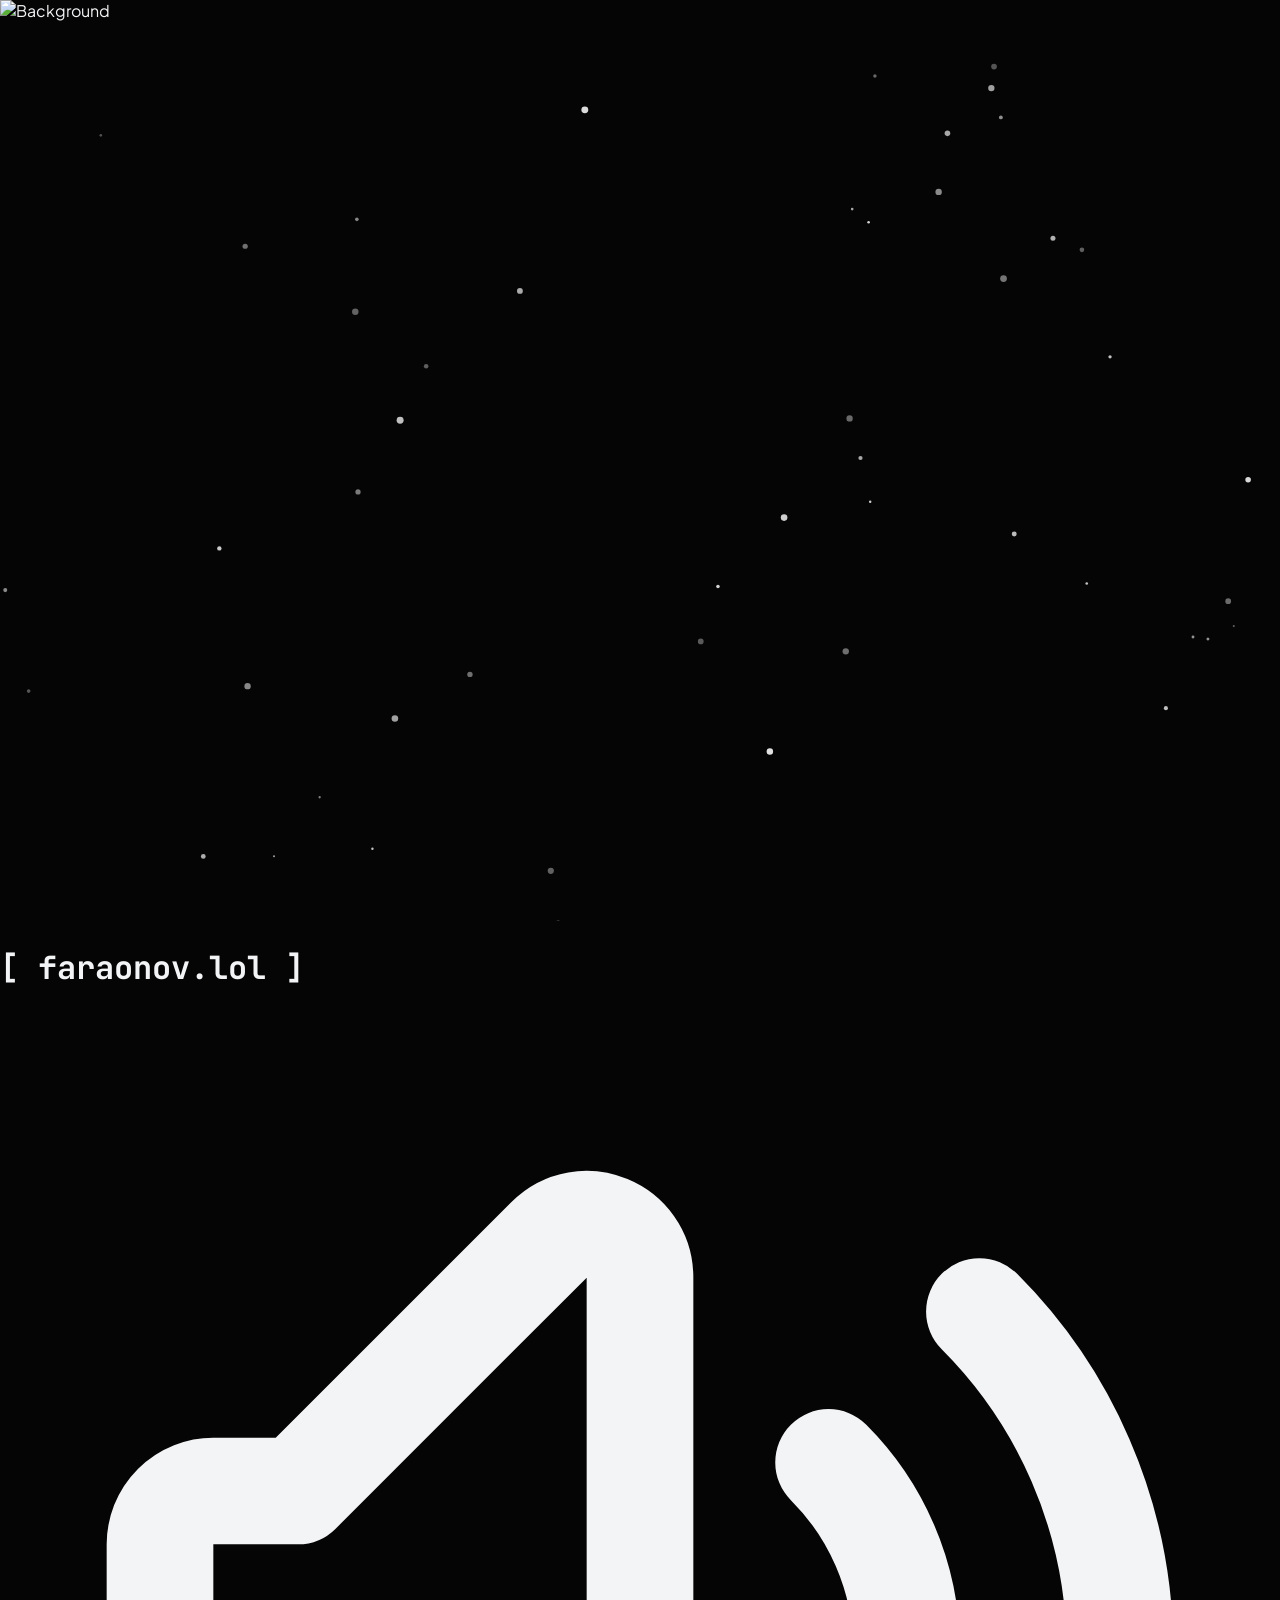
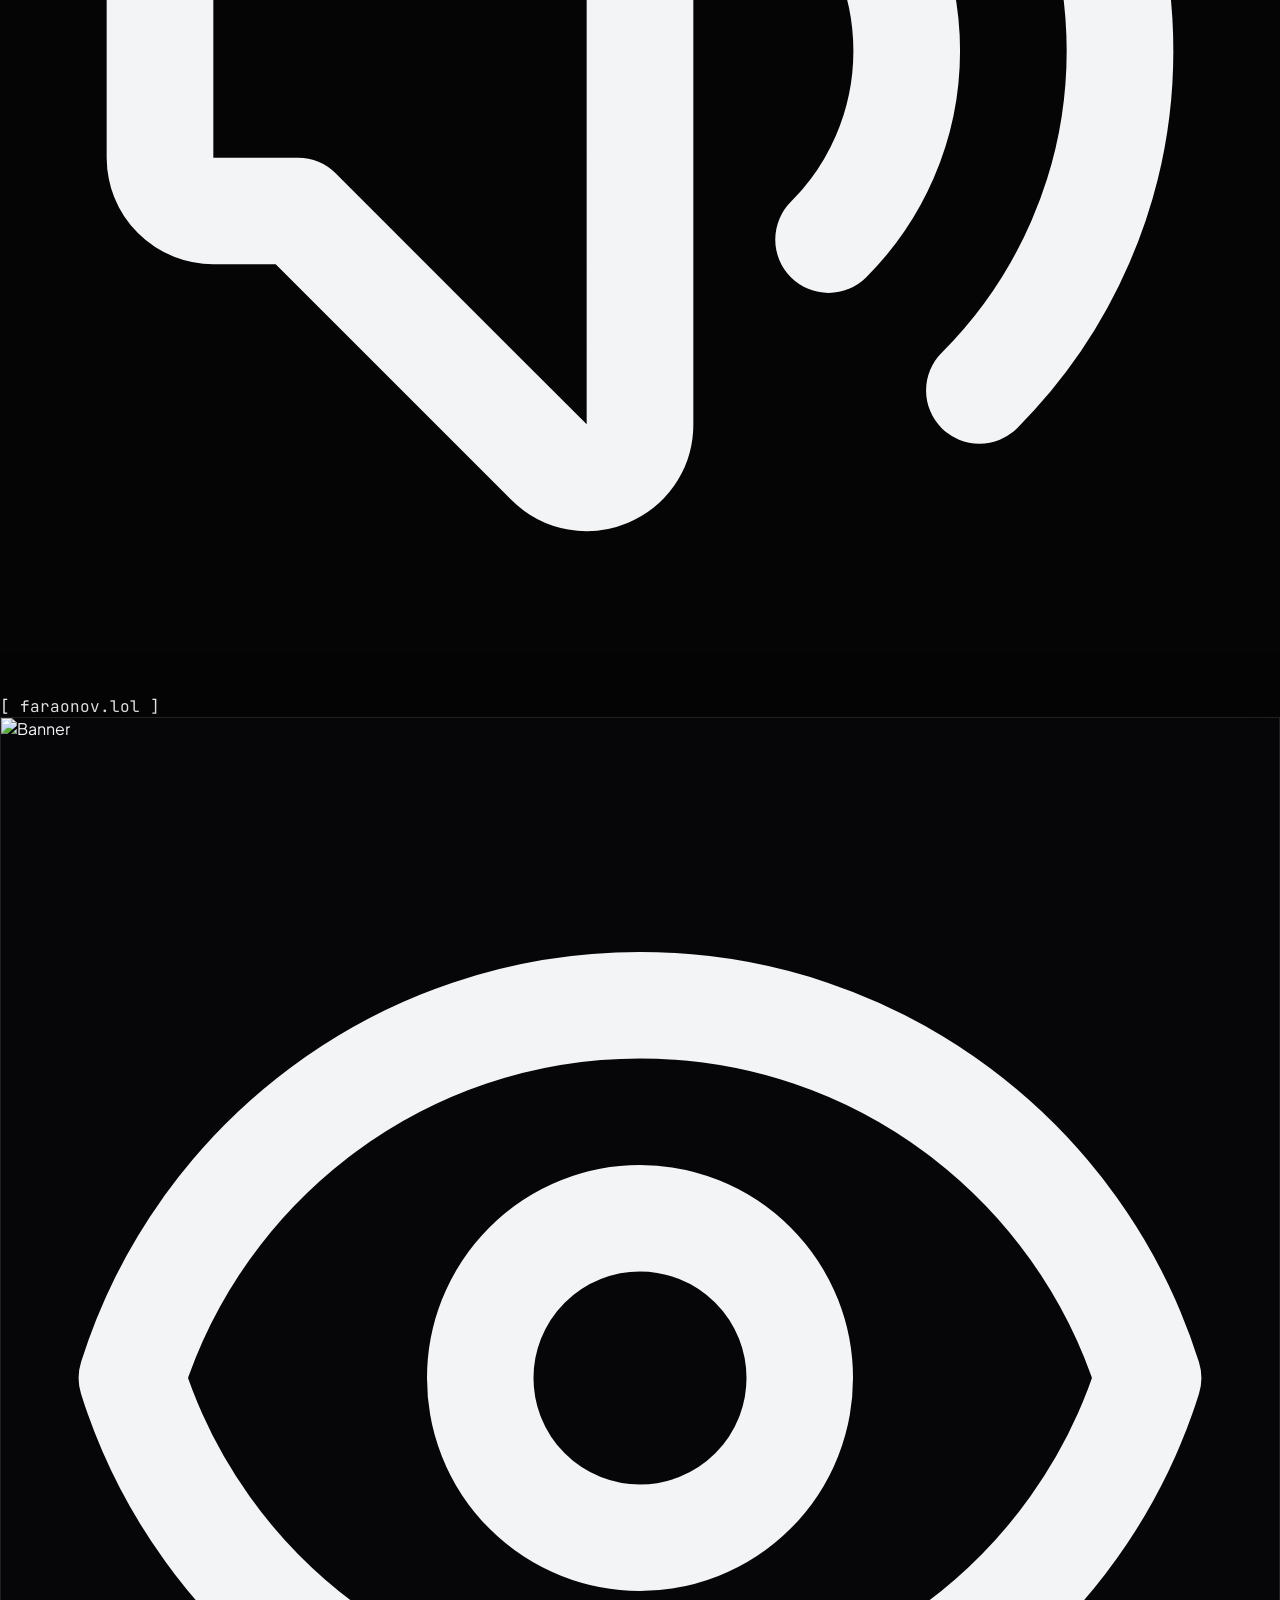
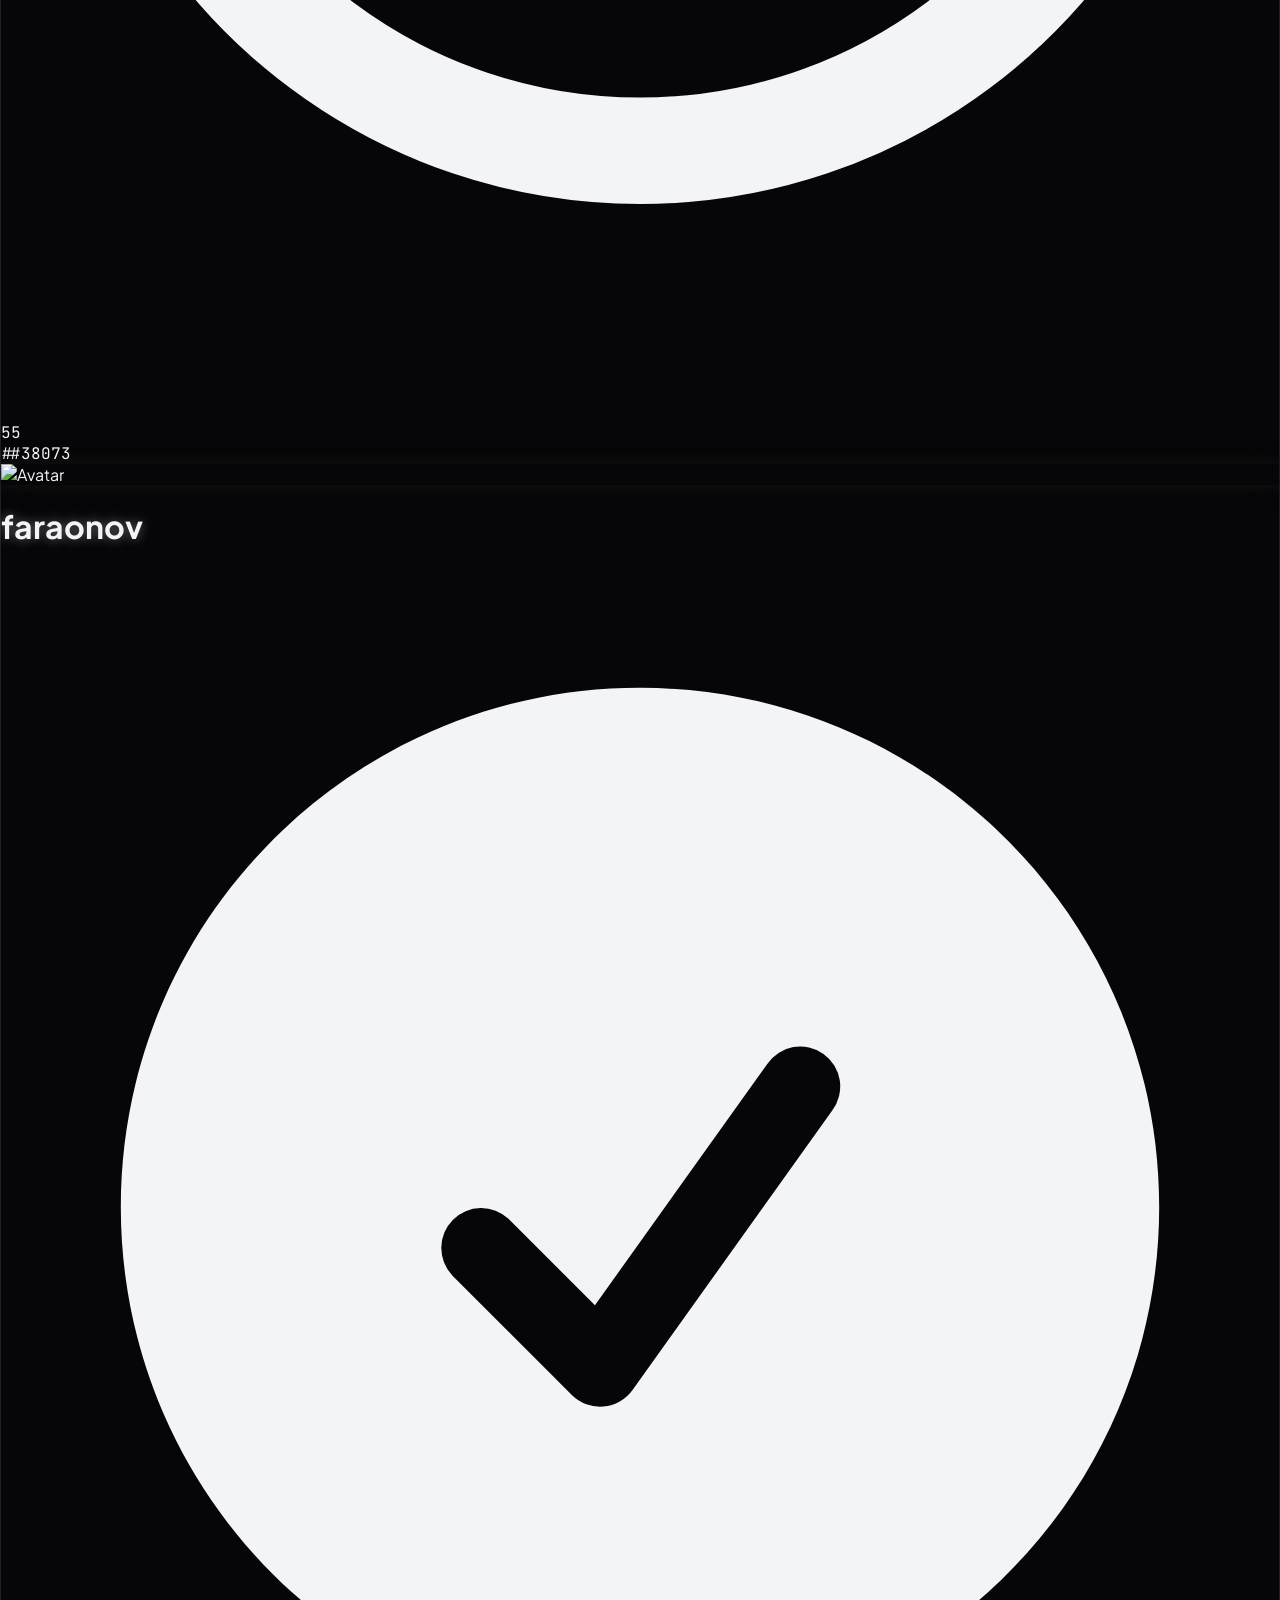
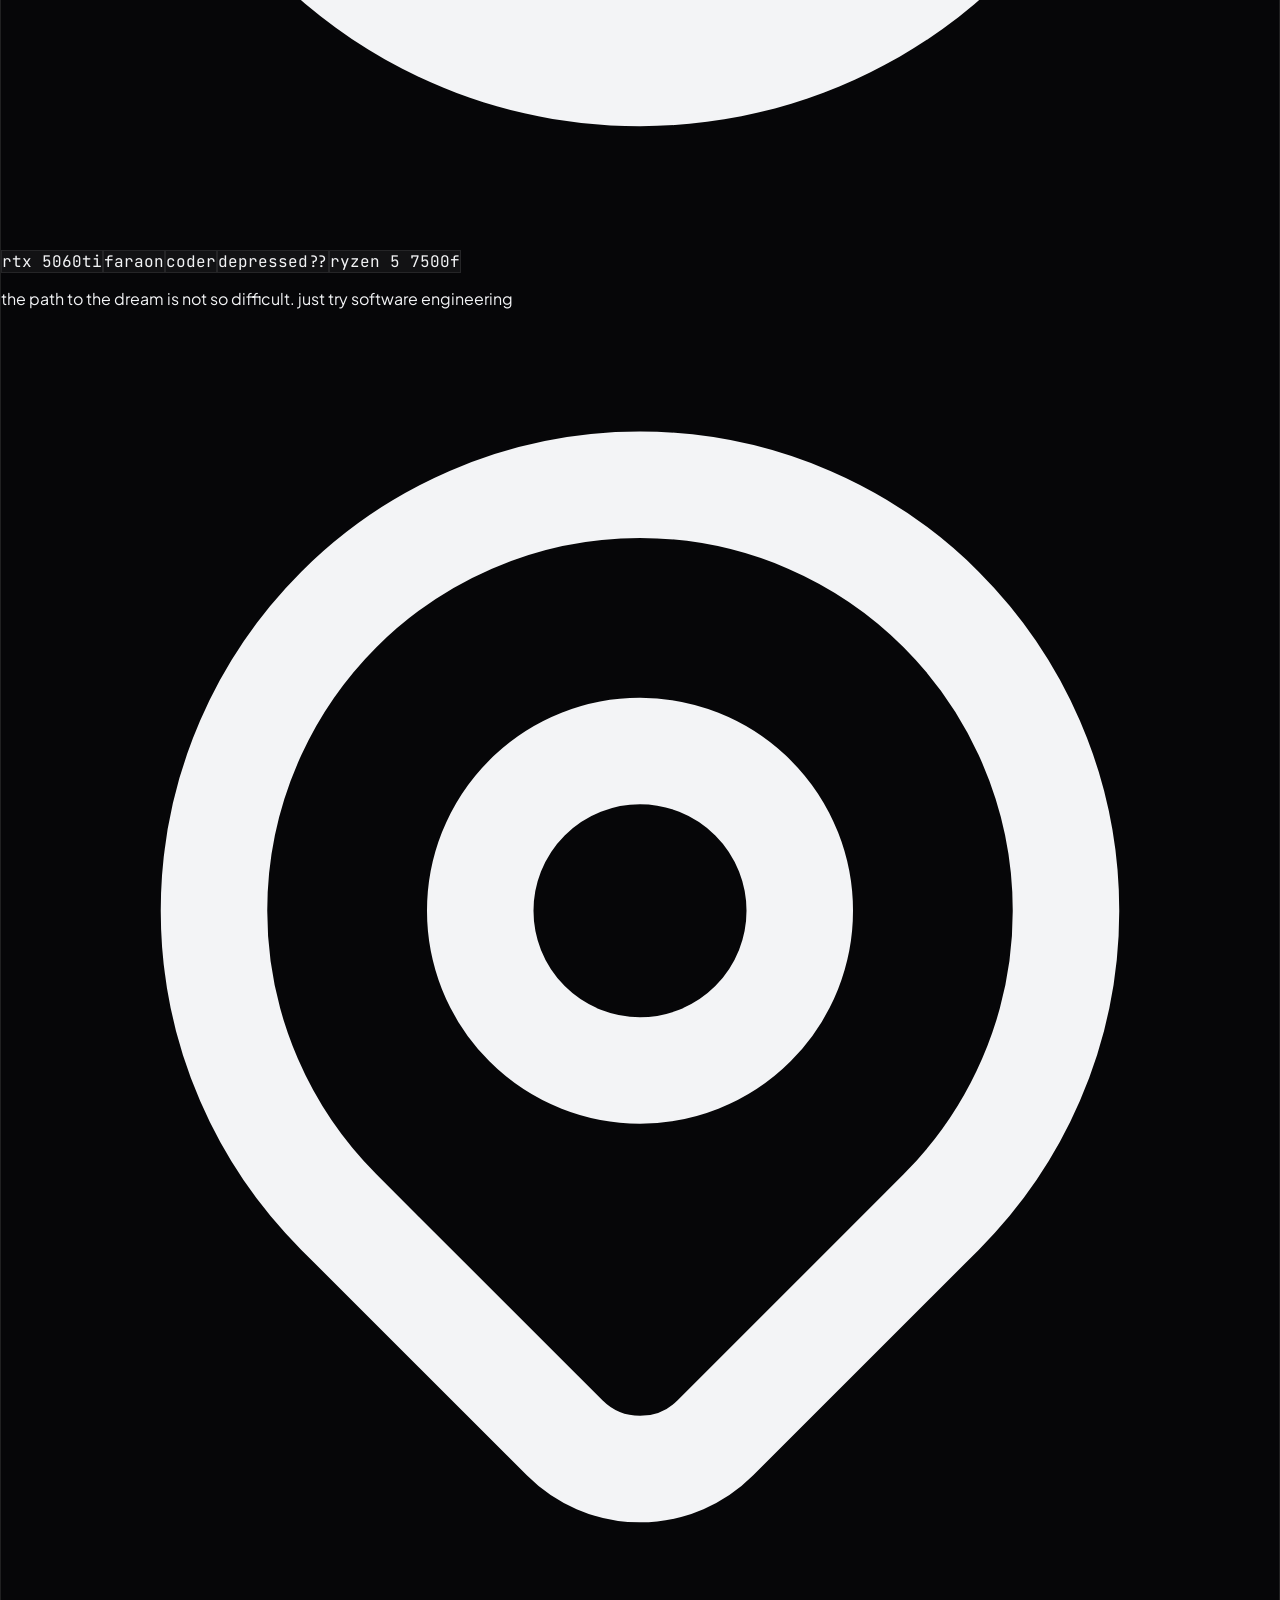
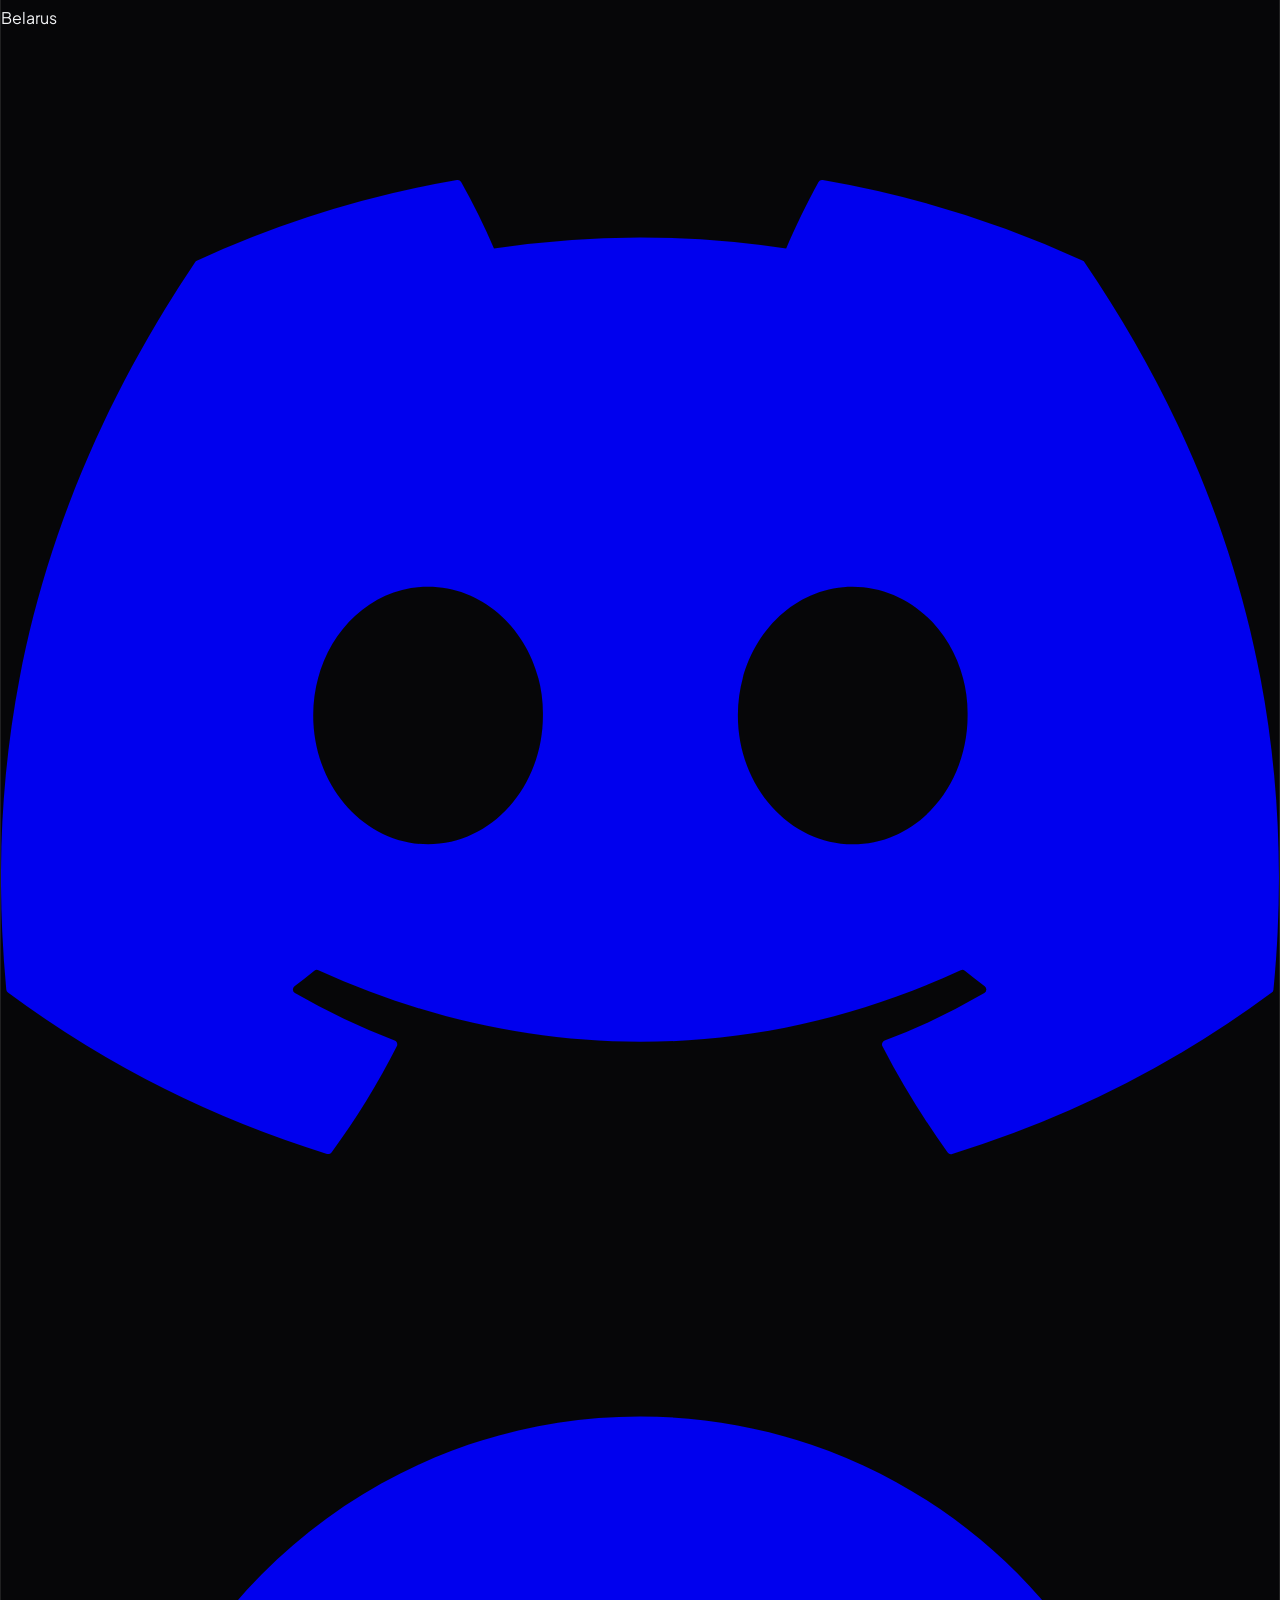
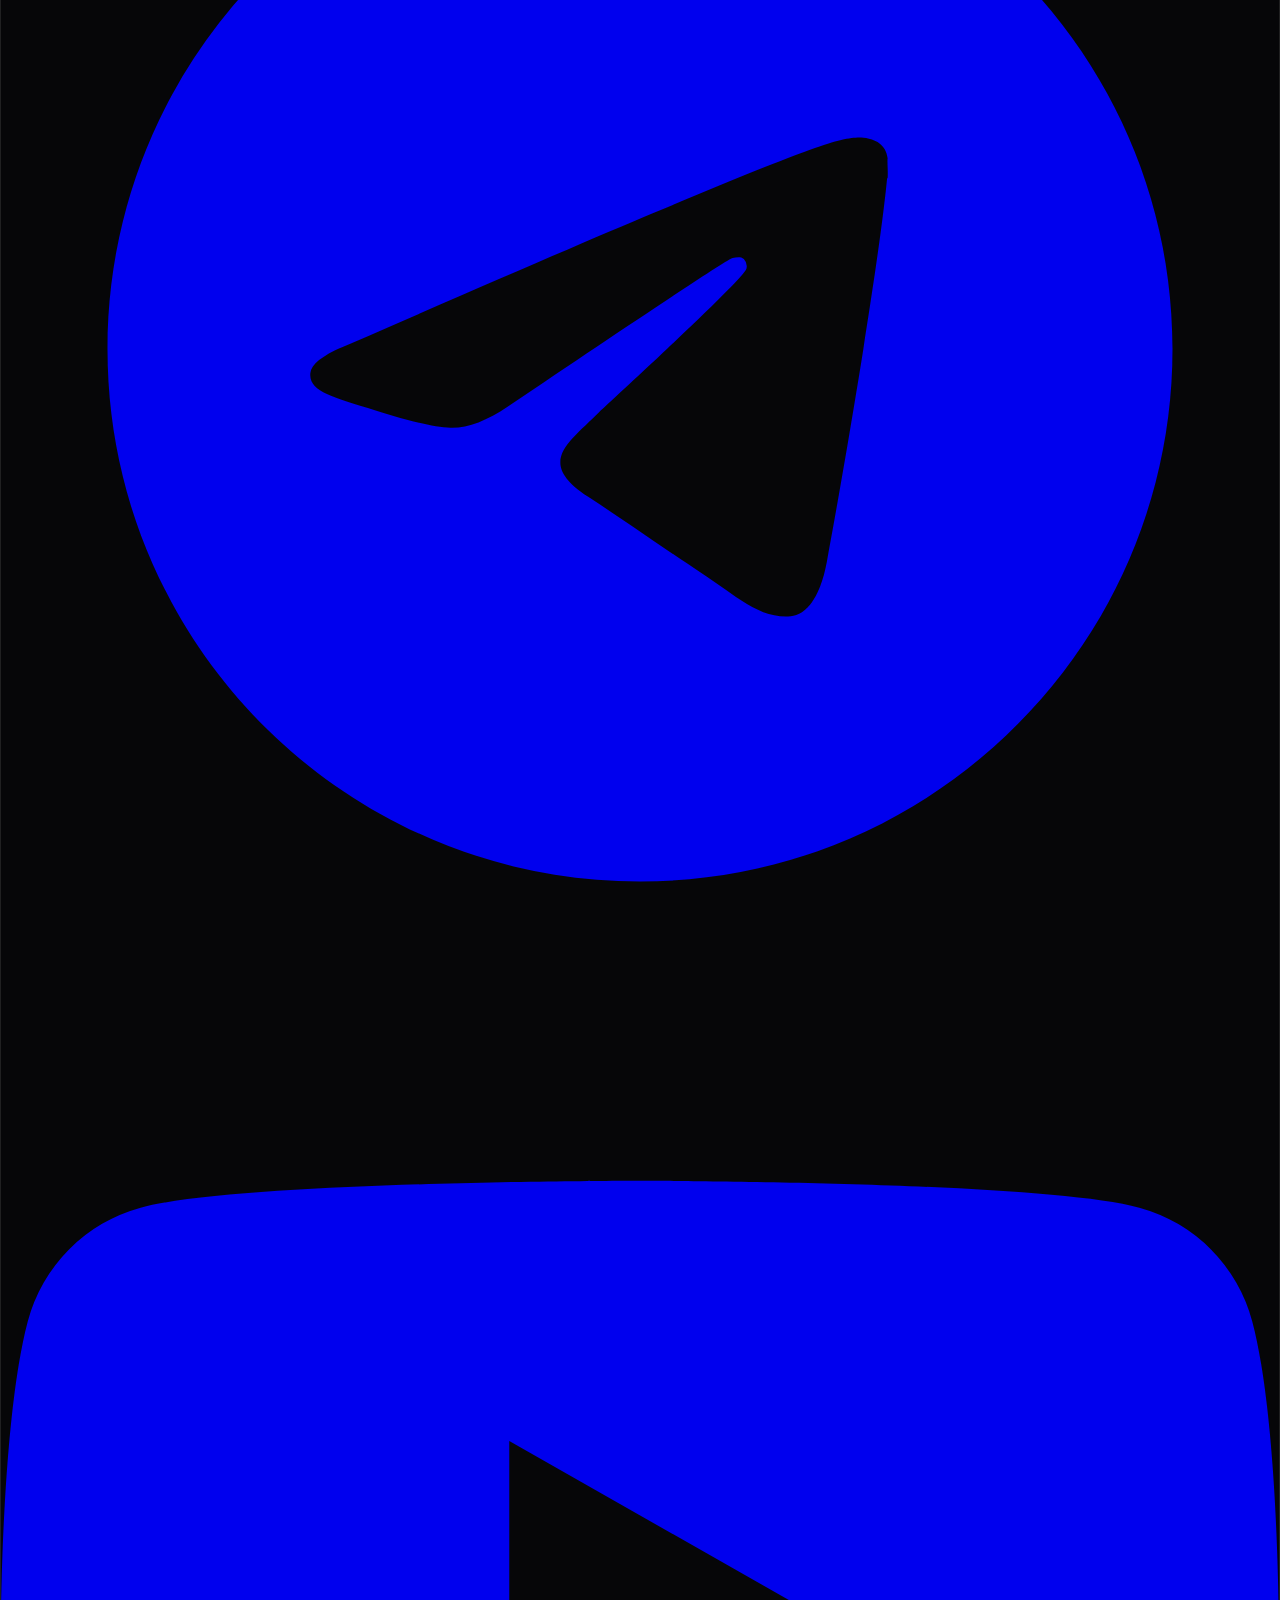
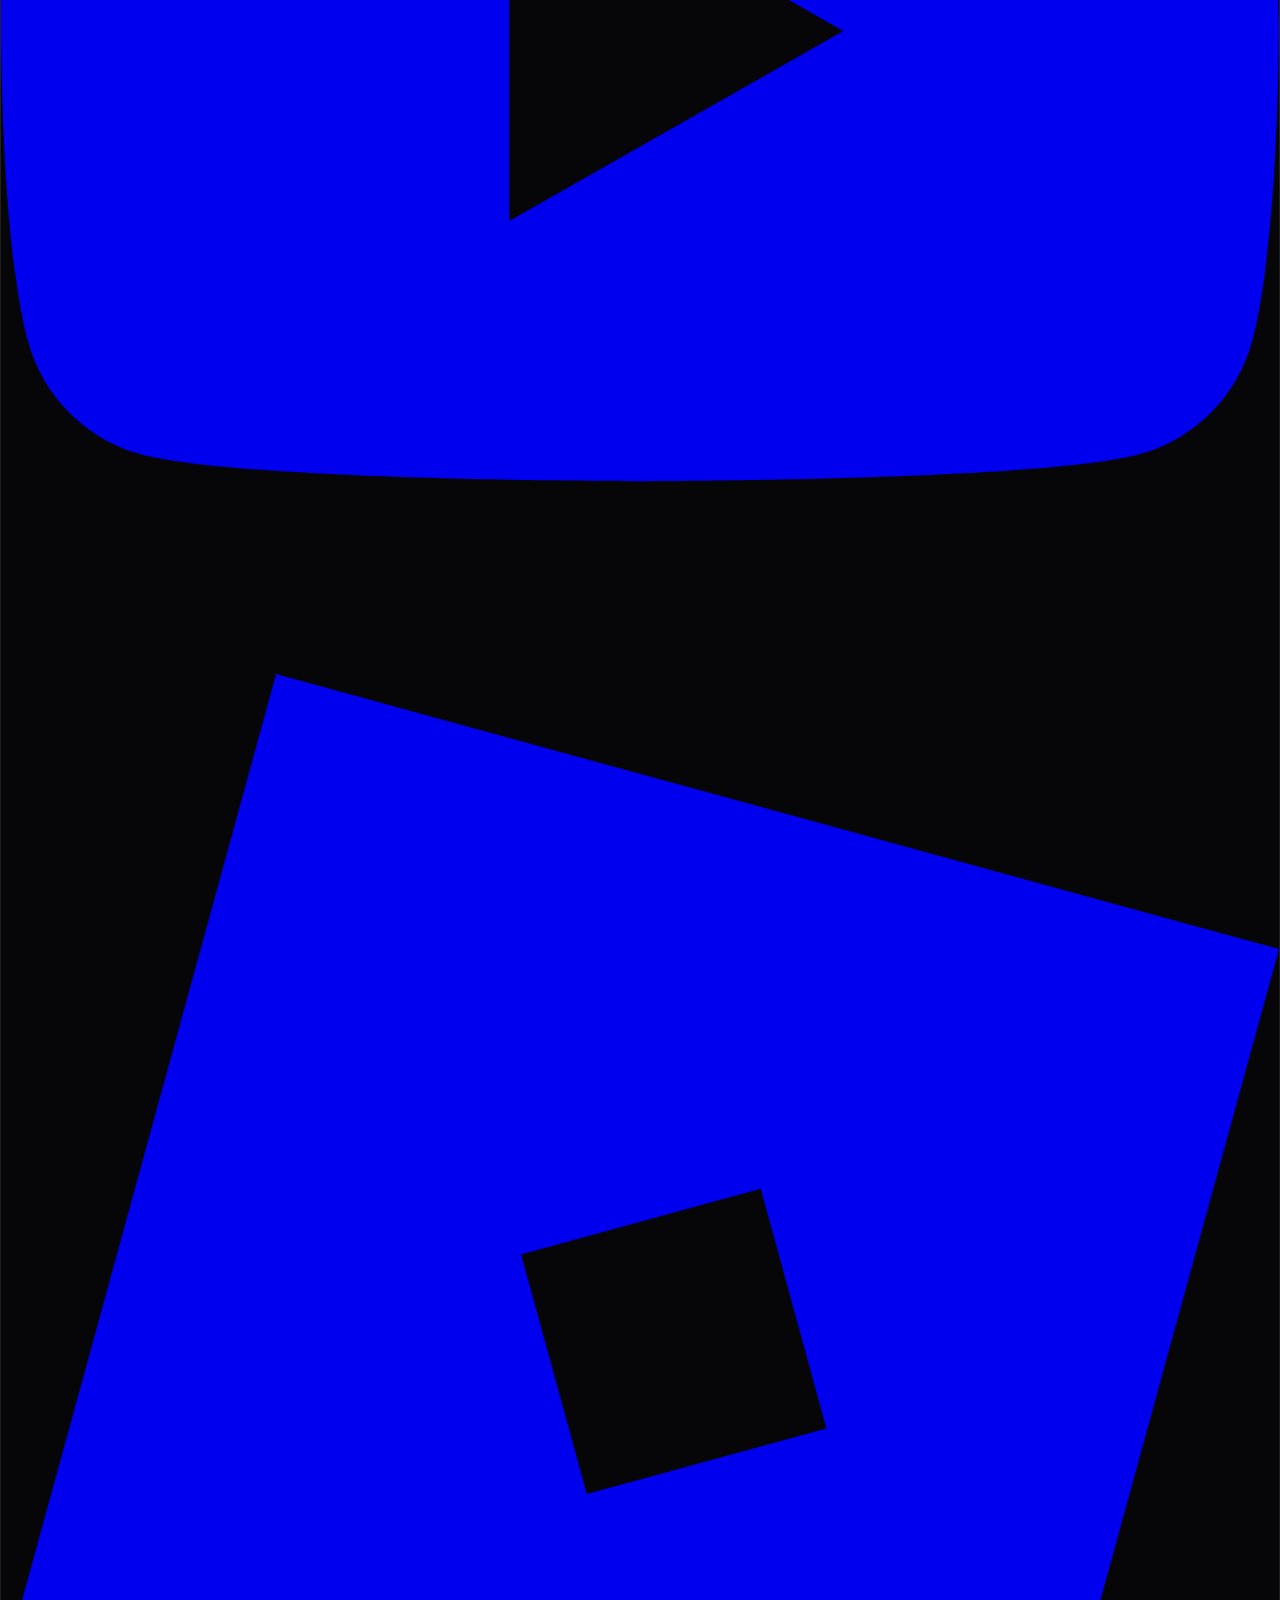
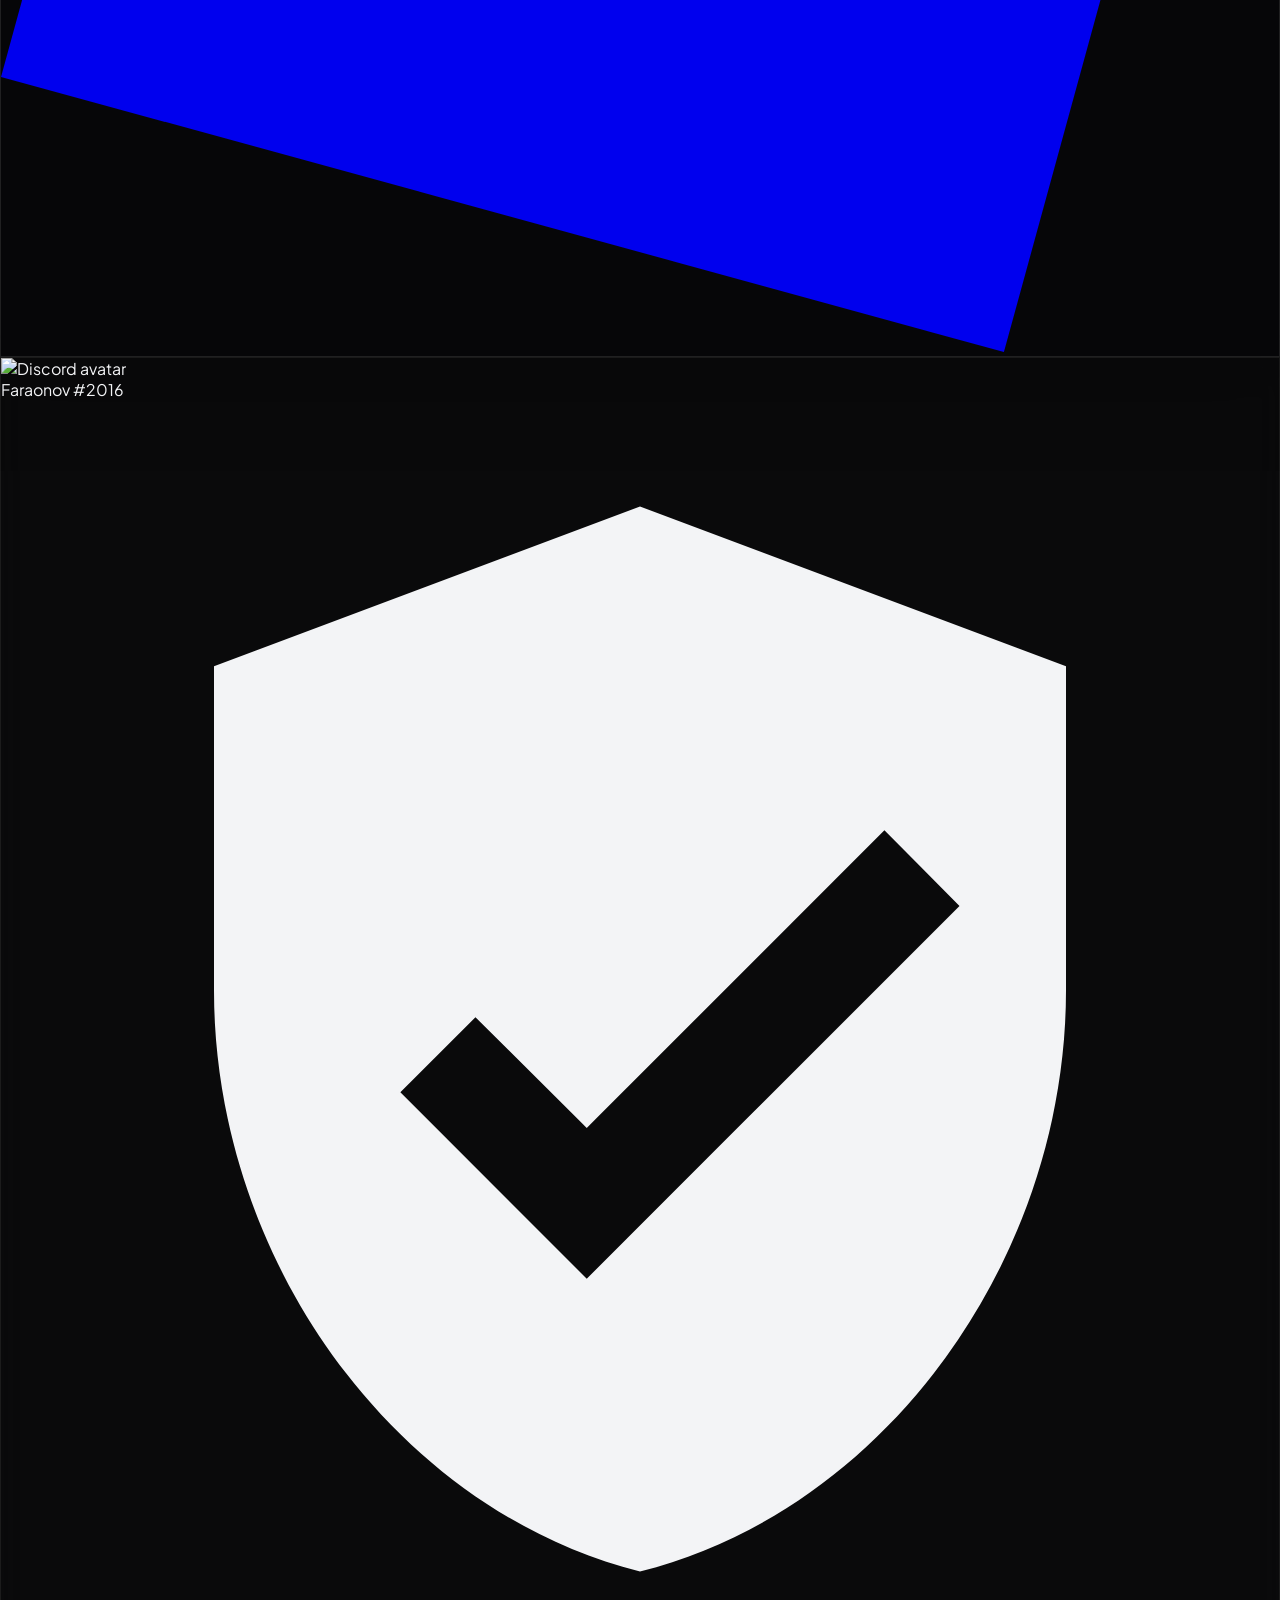
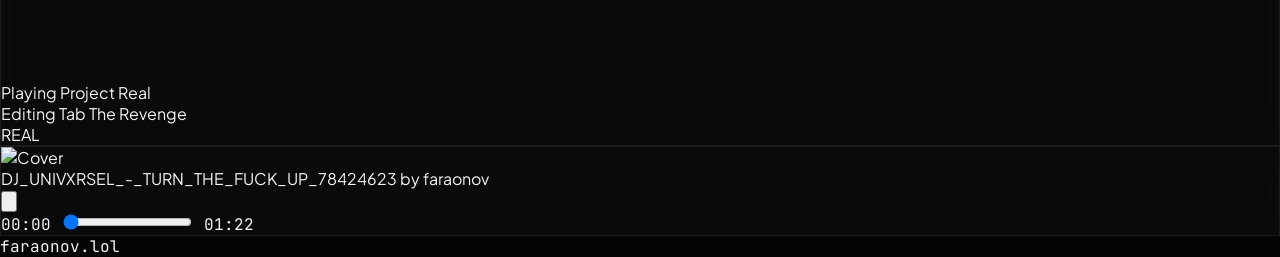
==== index.html @ 2ce66e06 "Add files via upload" ====
<!DOCTYPE html>
<html lang="ru">
<head>
  <meta charset="UTF-8" />
  <meta name="viewport" content="width=device-width, initial-scale=1.0" />
  <title>faraonov • bio</title>
  <meta name="description" content="faraonov bio link profile" />

  <link rel="preconnect" href="https://fonts.googleapis.com">
  <link rel="preconnect" href="https://fonts.gstatic.com" crossorigin>
  <link href="https://fonts.googleapis.com/css2?family=JetBrains+Mono:wght@400;500;700&family=Plus+Jakarta+Sans:wght@300;400;500;600;700;800&display=swap" rel="stylesheet">
  <script src="https://cdn.tailwindcss.com"></script>

  <style>
    body {
      font-family: 'Plus Jakarta Sans', sans-serif;
      background-color: #050505;
      color: #f3f4f6;
      margin: 0;
      overflow-x: hidden;
      user-select: none;
    }
    .font-mono-code { font-family: 'JetBrains Mono', monospace; }
    .glass-card {
      background: rgba(10, 10, 14, 0.45);
      backdrop-filter: blur(24px);
      -webkit-backdrop-filter: blur(24px);
      border: 1px solid rgba(255, 255, 255, 0.1);
      box-shadow: 0 25px 60px rgba(0, 0, 0, 0.7);
    }
    .glass-widget {
      background: rgba(20, 20, 25, 0.35);
      backdrop-filter: blur(16px);
      -webkit-backdrop-filter: blur(16px);
      border: 1px solid rgba(255, 255, 255, 0.07);
    }
    .glass-pill {
      background: rgba(255, 255, 255, 0.05);
      backdrop-filter: blur(8px);
      -webkit-backdrop-filter: blur(8px);
      border: 1px solid rgba(255, 255, 255, 0.08);
    }
    .glass-pill:hover {
      background: rgba(255, 255, 255, 0.12);
      border-color: rgba(255, 255, 255, 0.2);
    }
    .text-glow { text-shadow: 0 0 12px rgba(255, 255, 255, 0.4); }
    .avatar-glow { box-shadow: 0 0 20px rgba(0, 0, 0, 0.8), 0 0 15px rgba(255, 255, 255, 0.12); }
    @keyframes spinSlow {
      from { transform: rotate(0deg); }
      to { transform: rotate(360deg); }
    }
    .animate-spin-slow { animation: spinSlow 12s linear infinite; }
  </style>
</head>
<body class="relative min-h-screen w-full flex flex-col items-center justify-center selection:bg-white/20 selection:text-white">

  <!-- BACKGROUND IMAGE -->
  <div class="fixed inset-0 z-0 pointer-events-none overflow-hidden">
    <img
      id="bg-image"
      src="https://i.pinimg.com/736x/45/ae/8a/45ae8a267dafba13ae64c31ece285861.jpg"
      alt="Background"
      class="w-full h-full object-cover object-center scale-105 filter brightness-[65%] blur-[2px] transition-all duration-700"
    />
    <div class="absolute inset-0 bg-black/35 pointer-events-none"></div>
  </div>

  <!-- SNOW CANVAS -->
  <canvas id="snow-canvas" class="fixed inset-0 pointer-events-none z-10 w-full h-full opacity-90"></canvas>

  <!-- CLICK TO ENTER OVERLAY -->
  <div
    id="click-overlay"
    class="fixed inset-0 z-50 flex flex-col items-center justify-center bg-black/90 backdrop-blur-2xl cursor-pointer select-none transition-opacity duration-700"
    onclick="enterSite()"
  >
    <div class="text-center px-4">
      <h1 class="text-2xl sm:text-3xl font-bold tracking-widest text-white/90 uppercase font-mono-code mb-3 drop-shadow-[0_0_15px_rgba(255,255,255,0.4)]">
        [ faraonov.lol ]
      </h1>
      <div class="flex items-center justify-center gap-2 text-xs sm:text-sm tracking-widest text-zinc-400 uppercase font-mono-code animate-pulse">
        <svg class="w-4 h-4" fill="none" stroke="currentColor" viewBox="0 0 24 24">
          <path stroke-linecap="round" stroke-linejoin="round" stroke-width="2" d="M15.536 8.464a5 5 0 010 7.072m2.828-9.9a9 9 0 010 12.728M5.586 15H4a1 1 0 01-1-1v-4a1 1 0 011-1h1.586l4.707-4.707C10.923 3.663 12 4.109 12 5v14c0 .891-1.077 1.337-1.707.707L5.586 15z" />
        </svg>
        <span>[ faraonov.lol ]</span>
      </div>
    </div>
  </div>

  <!-- MAIN BIO CONTAINER -->
  <div class="relative z-20 w-full max-w-[460px] mx-auto px-3.5 py-6 flex flex-col items-center gap-3.5 my-auto">
    <div class="w-full glass-card rounded-[26px] overflow-hidden">
      <!-- Banner -->
      <div class="relative w-full h-36 sm:h-40 overflow-hidden bg-zinc-900">
        <img
          src="https://i.pinimg.com/736x/75/20/b0/7520b0e0f1cef546c045d1e60a14e06e.jpg"
          alt="Banner"
          class="w-full h-full object-cover object-center brightness-90 transition-transform duration-700 hover:scale-105"
        />
        <div class="absolute top-3 right-3 flex items-center gap-1.5 z-10 font-mono-code text-[11px] text-zinc-300">
          <div class="flex items-center gap-1 px-2.5 py-1 rounded-full bg-black/40 backdrop-blur-md border border-white/10">
            <svg class="w-3 h-3 text-zinc-400" fill="none" stroke="currentColor" viewBox="0 0 24 24">
              <path stroke-linecap="round" stroke-linejoin="round" stroke-width="2" d="M15 12a3 3 0 11-6 0 3 3 0 016 0z" />
              <path stroke-linecap="round" stroke-linejoin="round" stroke-width="2" d="M2.458 12C3.732 7.943 7.523 5 12 5c4.478 0 8.268 2.943 9.542 7-1.274 4.057-5.064 7-9.542 7-4.477 0-8.268-2.943-9.542-7z" />
            </svg>
            <span>55</span>
          </div>
          <div class="px-2.5 py-1 rounded-full bg-black/40 backdrop-blur-md border border-white/10">
            <span>##38073</span>
          </div>
        </div>
        <div class="absolute inset-0 bg-gradient-to-t from-black/85 via-black/30 to-transparent pointer-events-none"></div>
      </div>

      <!-- Profile Body -->
      <div class="relative px-6 pb-6 pt-0 flex flex-col items-center text-center">
        <!-- Avatar -->
        <div class="relative -mt-14 mb-3">
          <div class="w-24 h-24 rounded-full overflow-hidden border-2 border-white/20 avatar-glow bg-zinc-900">
            <img
              src="https://i.pinimg.com/736x/60/ca/9d/60ca9d8644e2906aa37aa8cf4fa44bdb.jpg"
              alt="Avatar"
              class="w-full h-full object-cover"
            />
          </div>
        </div>

        <!-- Username -->
        <div class="flex items-center justify-center gap-1.5 mb-2.5">
          <h1 class="text-xl sm:text-2xl font-bold tracking-tight text-white/95 text-glow">
            faraonov
          </h1>
          <svg class="w-4 h-4 text-zinc-400" viewBox="0 0 24 24" fill="currentColor"><path fill-rule="evenodd" d="M2.25 12c0-5.385 4.365-9.75 9.75-9.75s9.75 4.365 9.75 9.75-4.365 9.75-9.75 9.75S2.25 17.385 2.25 12zm13.36-1.814a.75.75 0 10-1.22-.872l-3.236 4.53L9.53 12.22a.75.75 0 00-1.06 1.06l2.25 2.25a.75.75 0 001.14-.094l3.75-5.25z" clip-rule="evenodd" /></svg>
        </div>

        <!-- Badges Tags -->
        <div class="flex flex-wrap items-center justify-center gap-1.5 max-w-sm mb-4">
          <span class="px-2.5 py-0.5 rounded-full text-[11px] font-mono-code text-zinc-300 glass-pill">rtx 5060ti</span><span class="px-2.5 py-0.5 rounded-full text-[11px] font-mono-code text-zinc-300 glass-pill">faraon</span><span class="px-2.5 py-0.5 rounded-full text-[11px] font-mono-code text-zinc-300 glass-pill">coder</span><span class="px-2.5 py-0.5 rounded-full text-[11px] font-mono-code text-zinc-300 glass-pill">depressed??</span><span class="px-2.5 py-0.5 rounded-full text-[11px] font-mono-code text-zinc-300 glass-pill">ryzen 5 7500f</span>
        </div>

        <!-- Bio Quote -->
        <p class="text-xs sm:text-[13px] text-zinc-300/90 leading-relaxed font-normal max-w-xs mb-3.5 tracking-wide">
          the path to the dream is not so difficult. just try software engineering
        </p>

        <!-- Location -->
        <div class="flex items-center gap-1.5 text-xs text-zinc-400 mb-4 select-none">
          <svg class="w-3.5 h-3.5 text-zinc-400" fill="none" stroke="currentColor" viewBox="0 0 24 24">
            <path stroke-linecap="round" stroke-linejoin="round" stroke-width="2" d="M17.657 16.657L13.414 20.9a1.998 1.998 0 01-2.827 0l-4.244-4.243a8 8 0 1111.314 0z" />
            <path stroke-linecap="round" stroke-linejoin="round" stroke-width="2" d="M15 11a3 3 0 11-6 0 3 3 0 016 0z" />
          </svg>
          <span>Belarus</span>
        </div>

        <!-- Social Icons Row -->
        <div class="flex items-center justify-center gap-2.5 pt-2 border-t border-white/5 w-full flex-wrap">
          
            <a href="https://discord.com/users/1406731212919144469" target="_blank" rel="noopener noreferrer" class="p-2.5 rounded-xl bg-white/5 hover:bg-white/15 border border-white/10 text-zinc-300 hover:text-white transition-all hover:scale-110 shadow-sm flex items-center justify-center" title="discord">
              <svg class="w-4 h-4" viewBox="0 0 24 24" fill="currentColor"><path d="M20.317 4.37a19.791 19.791 0 0 0-4.885-1.515.074.074 0 0 0-.079.037c-.21.375-.444.864-.608 1.25a18.27 18.27 0 0 0-5.487 0 12.64 12.64 0 0 0-.617-1.25.077.077 0 0 0-.079-.037A19.736 19.736 0 0 0 3.677 4.37a.07.07 0 0 0-.032.027C.533 9.046-.32 13.58.099 18.057a.082.082 0 0 0 .031.057 19.9 19.9 0 0 0 5.993 3.03.078.078 0 0 0 .084-.028c.462-.63.874-1.295 1.226-1.994.021-.041.001-.09-.041-.106a13.107 13.107 0 0 1-1.872-.892.077.077 0 0 1-.008-.128 10.2 10.2 0 0 0 .372-.292.074.074 0 0 1 .077-.01c3.929 1.793 8.18 1.793 12.061 0a.074.074 0 0 1 .078.01c.12.098.246.198.373.292a.077.077 0 0 1-.006.127 12.299 12.299 0 0 1-1.873.893.077.077 0 0 0-.041.107c.36.698.772 1.362 1.225 1.993a.076.076 0 0 0 .084.028 19.839 19.839 0 0 0 6.002-3.03.077.077 0 0 0 .032-.054c.5-5.177-.838-9.674-3.549-13.66a.061.061 0 0 0-.031-.028zM8.02 15.33c-1.183 0-2.157-1.085-2.157-2.419 0-1.333.956-2.419 2.157-2.419 1.21 0 2.176 1.096 2.157 2.42 0 1.333-.956 2.418-2.157 2.418zm7.975 0c-1.183 0-2.157-1.085-2.157-2.419 0-1.333.955-2.419 2.157-2.419 1.21 0 2.176 1.096 2.157 2.42 0 1.333-.946 2.418-2.157 2.418z"/></svg>
            </a>
          
            <a href="https://t.me/coding_lua" target="_blank" rel="noopener noreferrer" class="p-2.5 rounded-xl bg-white/5 hover:bg-white/15 border border-white/10 text-zinc-300 hover:text-white transition-all hover:scale-110 shadow-sm flex items-center justify-center" title="telegram">
              <svg class="w-4 h-4" viewBox="0 0 24 24" fill="currentColor"><path d="M12 2C6.48 2 2 6.48 2 12s4.48 10 10 10 10-4.48 10-10S17.52 2 12 2zm4.64 6.8c-.15 1.58-.8 5.42-1.13 7.19-.14.75-.42 1-.68 1.03-.58.05-1.02-.38-1.58-.75-.88-.58-1.38-.94-2.23-1.5-.99-.65-.35-1.01.22-1.59.15-.15 2.71-2.48 2.76-2.69a.2.2 0 0 0-.05-.18c-.06-.05-.14-.03-.21-.02-.09.02-1.49.95-4.22 2.79-.4.27-.76.41-1.08.4-.36-.01-1.04-.2-1.55-.37-.63-.2-1.12-.31-1.08-.66.02-.18.27-.36.75-.55 2.92-1.27 4.86-2.11 5.83-2.51 2.78-1.16 3.35-1.36 3.73-1.36.08 0 .27.02.39.12.1.08.13.19.14.27-.01.06.01.24 0 .37z"/></svg>
            </a>
          
            <a href="https://www.youtube.com/@faraonov_lost" target="_blank" rel="noopener noreferrer" class="p-2.5 rounded-xl bg-white/5 hover:bg-white/15 border border-white/10 text-zinc-300 hover:text-white transition-all hover:scale-110 shadow-sm flex items-center justify-center" title="youtube">
              <svg class="w-4 h-4" viewBox="0 0 24 24" fill="currentColor"><path d="M23.498 6.186a3.016 3.016 0 0 0-2.122-2.136C19.505 3.545 12 3.545 12 3.545s-7.505 0-9.377.505A3.017 3.017 0 0 0 .502 6.186C0 8.07 0 12 0 12s0 3.93.502 5.814a3.016 3.016 0 0 0 2.122 2.136c1.871.505 9.376.505 9.376.505s7.505 0 9.377-.505a3.015 3.015 0 0 0 2.122-2.136C24 15.93 24 12 24 12s0-3.93-.502-5.814zM9.545 15.568V8.432L15.818 12l-6.273 3.568z"/></svg>
            </a>
          
            <a href="https://roblox.com/users/1297429052/profile" target="_blank" rel="noopener noreferrer" class="p-2.5 rounded-xl bg-white/5 hover:bg-white/15 border border-white/10 text-zinc-300 hover:text-white transition-all hover:scale-110 shadow-sm flex items-center justify-center" title="roblox">
              <svg class="w-4 h-4" viewBox="0 0 24 24" fill="currentColor"><path d="M5.166 0L0 18.834 18.834 24 24 5.166 5.166 0zm10.334 14.167l-4.5 1.233-1.233-4.5 4.5-1.233 1.233 4.5z"/></svg>
            </a>
          
        </div>
      </div>
    </div>

    <!-- DISCORD WIDGET -->
    
    <div id="discord-widget" class="w-full glass-widget rounded-2xl p-3.5 flex items-center justify-between gap-3 hover:border-white/15 transition-all">
      <div class="flex items-center gap-3 min-w-0">
        <div class="relative w-11 h-11 flex-shrink-0">
          <img id="discord-avatar" src="https://images.unsplash.com/photo-1534528741775-53994a69daeb?auto=format&fit=crop&w=200&q=80" alt="Discord avatar" class="w-full h-full rounded-full object-cover border border-white/20 shadow-sm" />
          <div id="discord-status-dot" class="absolute -bottom-0.5 -right-0.5 w-3.5 h-3.5 rounded-full bg-amber-400 ring-2 ring-zinc-900 shadow-sm"></div>
        </div>
        <div class="flex flex-col min-w-0 text-left">
          <div class="flex items-center gap-1.5">
            <span id="discord-name" class="text-sm font-bold text-white/95 truncate">Faraonov #2016</span>
            <svg class="w-3.5 h-3.5 text-indigo-400 fill-indigo-400/20 flex-shrink-0" viewBox="0 0 24 24"><path fill="currentColor" d="M12 2L4 5v6.09c0 5.05 3.41 9.76 8 10.91 4.59-1.15 8-5.86 8-10.91V5l-8-3zm-1 14.5l-3.5-3.5 1.41-1.41L11 13.67l5.59-5.59L18 9.5l-7 7z"/></svg>
          </div>
          <div id="discord-activity-title" class="text-xs text-zinc-300 font-medium truncate mt-0.5">Playing Project Real</div>
          <div id="discord-activity-details" class="text-[11px] text-zinc-400 truncate">Editing Tab The Revenge</div>
        </div>
      </div>
      <div id="discord-badge" class="flex-shrink-0 flex items-center gap-1.5 px-2.5 py-1 rounded-lg bg-white/5 border border-white/10 text-[10px] font-bold tracking-wider uppercase text-zinc-300" >
        <span>REAL</span>
      </div>
    </div>

    <!-- AUDIO PLAYER WIDGET -->
    
      <div class="w-full glass-widget rounded-2xl p-3.5 flex items-center gap-3.5 hover:border-white/15 transition-all">
        <div class="relative w-12 h-12 flex-shrink-0">
          <div id="vinyl-disk" class="w-12 h-12 rounded-full overflow-hidden border border-white/20 shadow-md">
            <img src="https://i.pinimg.com/736x/ee/f4/41/eef441933f3f6c4e6880b1bf08a06088.jpg" alt="Cover" class="w-full h-full object-cover" />
          </div>
          <div class="absolute inset-0 m-auto w-2.5 h-2.5 bg-black rounded-full border border-white/40 shadow"></div>
        </div>
        <div class="flex-1 min-w-0 flex flex-col justify-center gap-1.5">
          <div class="flex items-center justify-between gap-2">
            <div class="truncate">
              <span class="text-sm font-semibold tracking-wide text-white/95">DJ_UNIVXRSEL_-_TURN_THE_FUCK_UP_78424623</span>
              <span class="text-xs text-zinc-400 ml-2">by faraonov</span>
            </div>
            <button onclick="toggleAudio()" class="w-7 h-7 rounded-full bg-white/10 hover:bg-white/20 border border-white/15 flex items-center justify-center text-white">
              <svg id="play-icon" class="w-3.5 h-3.5 fill-white" viewBox="0 0 24 24"><path d="M8 5v14l11-7z"/></svg>
            </button>
          </div>
          <div class="flex items-center gap-2 text-[11px] text-zinc-400 font-mono-code">
            <span id="cur-time">00:00</span>
            <input id="audio-progress" type="range" min="0" max="100" value="0" oninput="seekAudio(this.value)" class="flex-1 h-1 bg-white/20 rounded-lg appearance-none cursor-pointer accent-white" />
            <span id="dur-time">00:00</span>
          </div>
        </div>
      </div>

    <div class="text-[11px] text-zinc-500/70 font-mono-code select-none">
      <span>faraonov.lol</span>
    </div>
  </div>

  <audio id="bg-audio" loop src="[data-uri]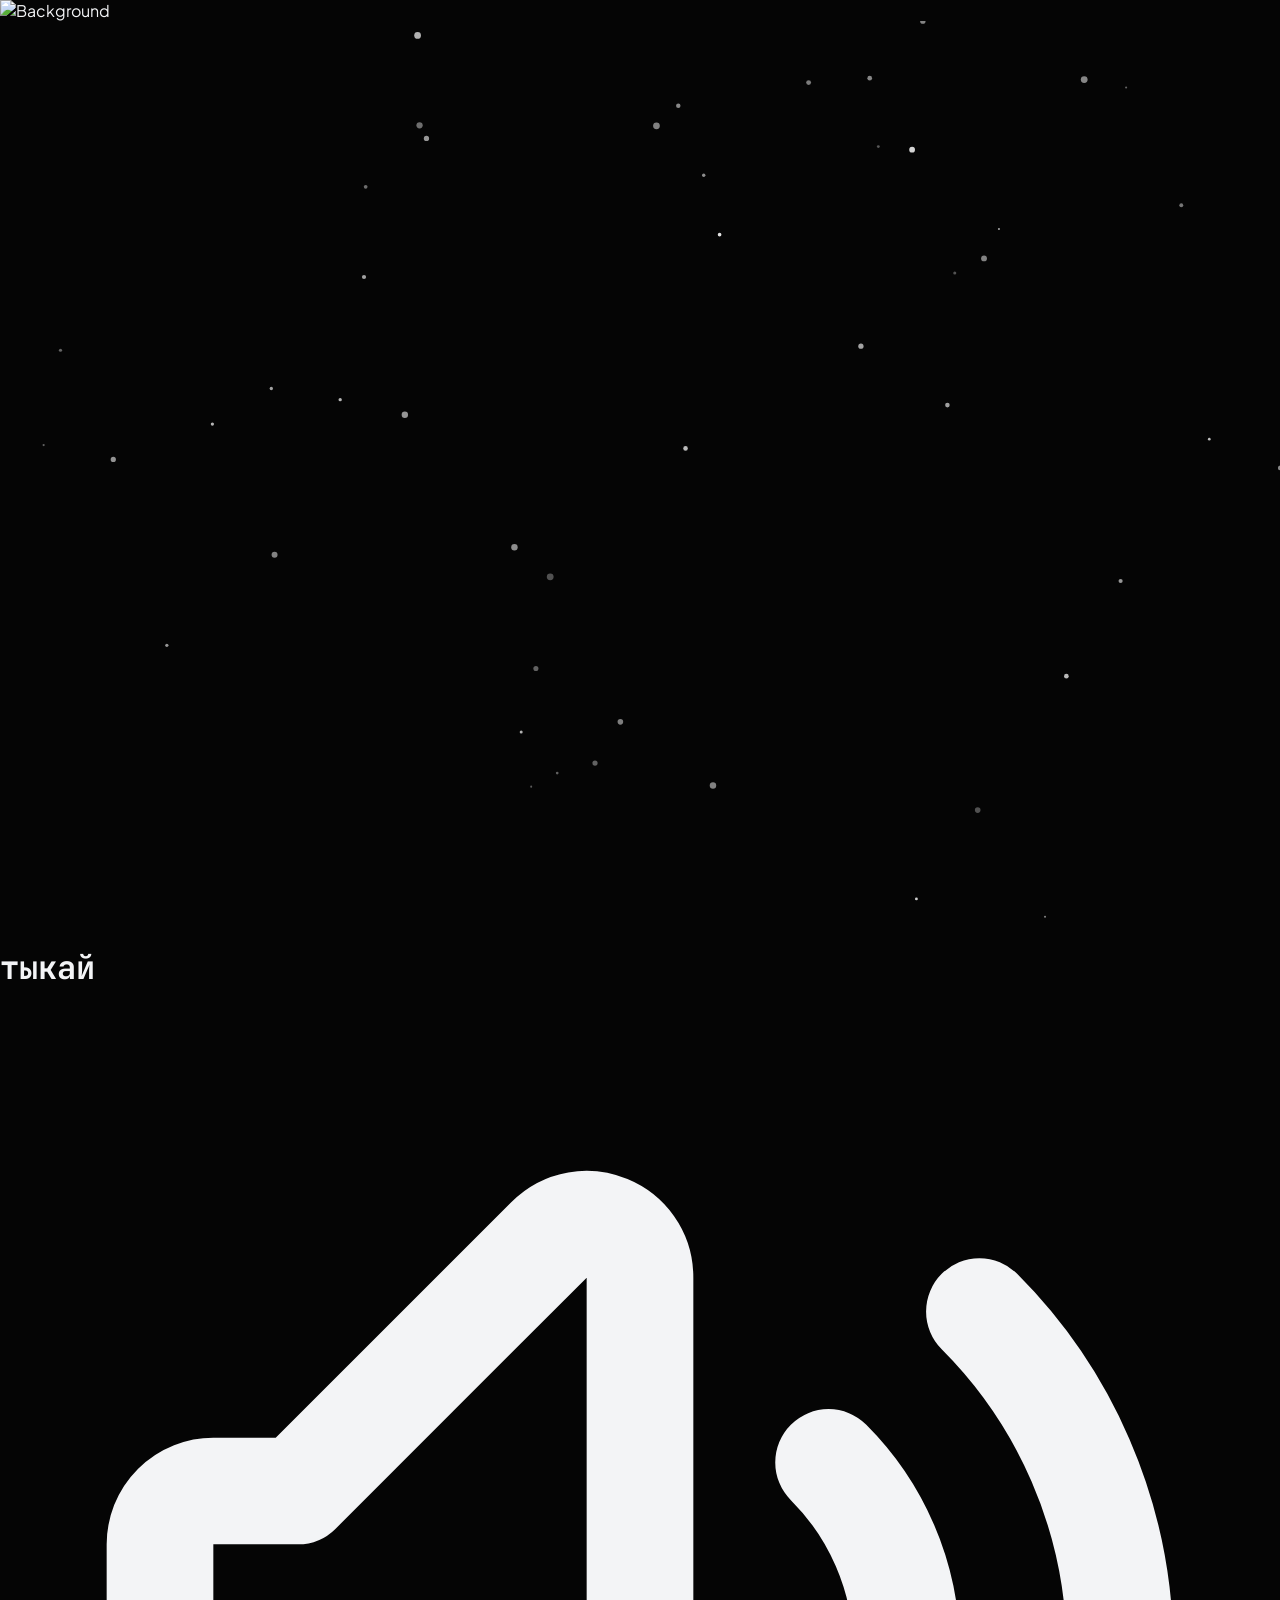
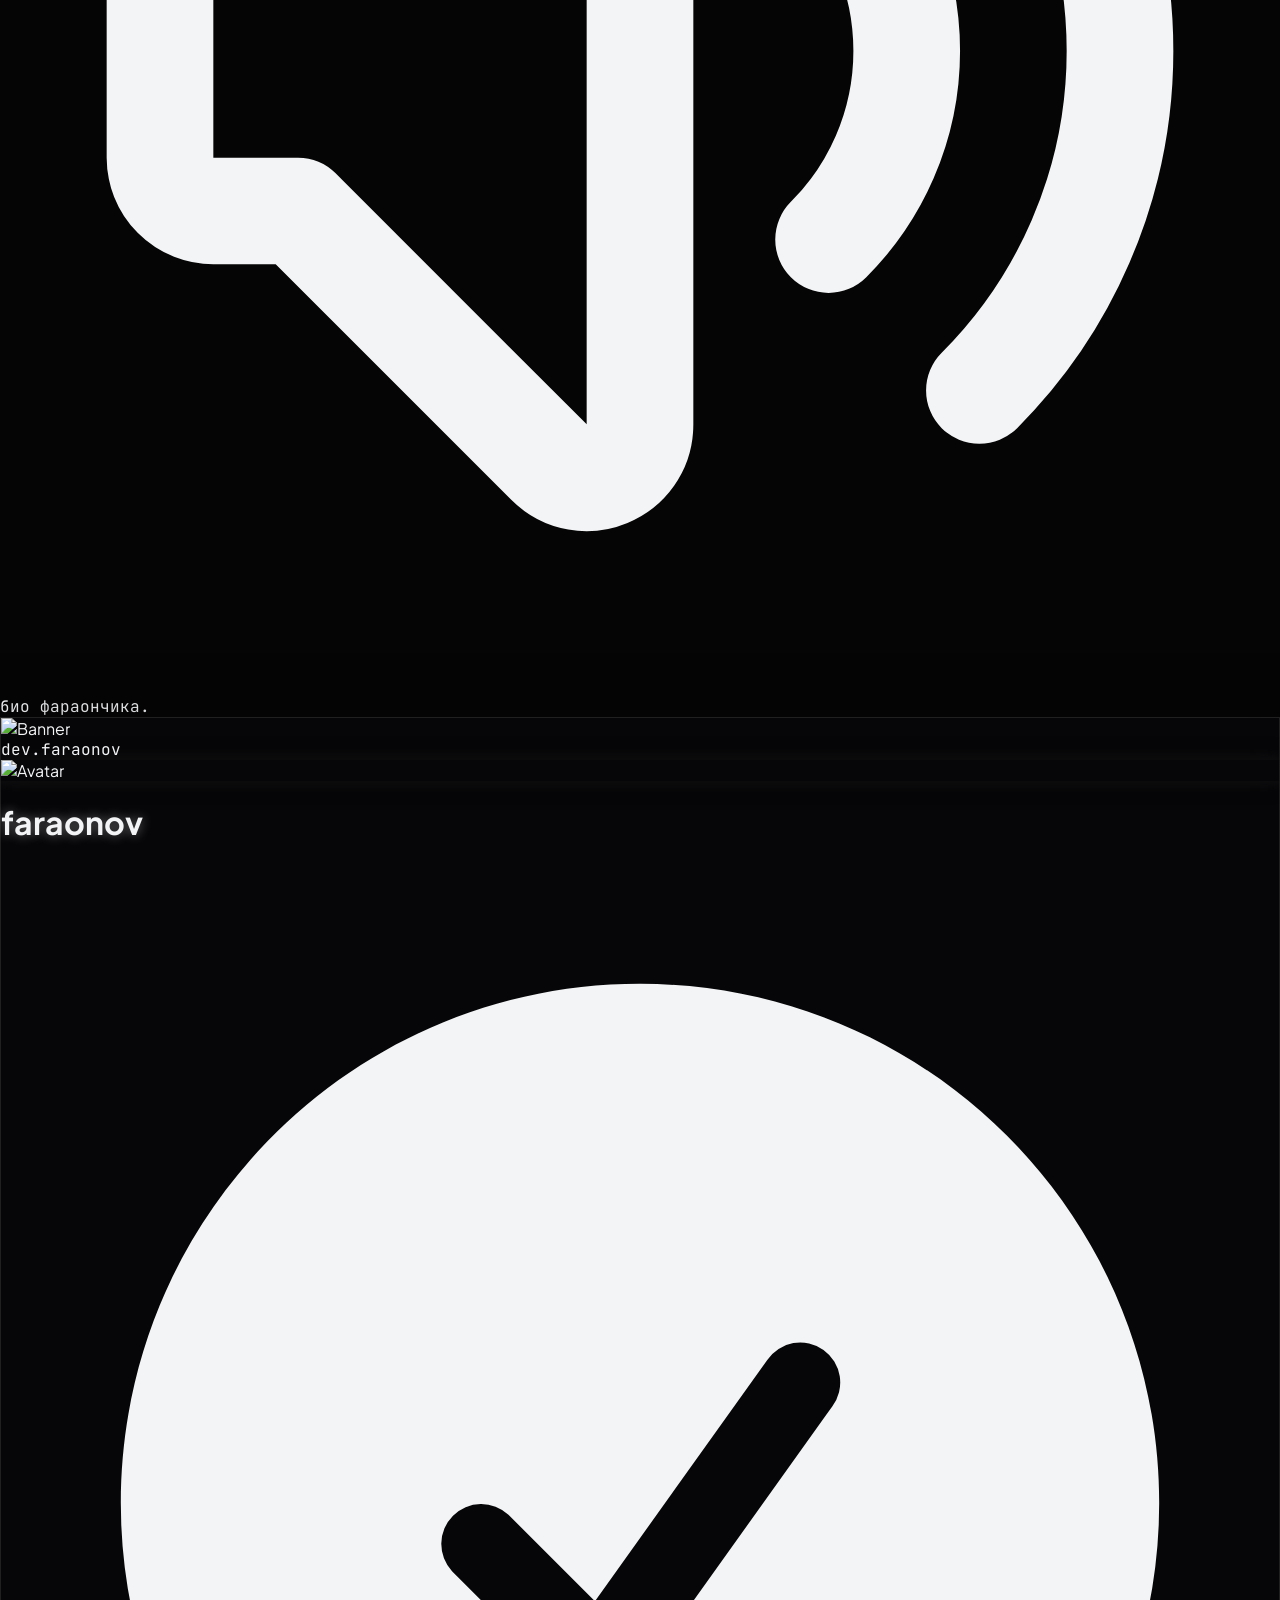
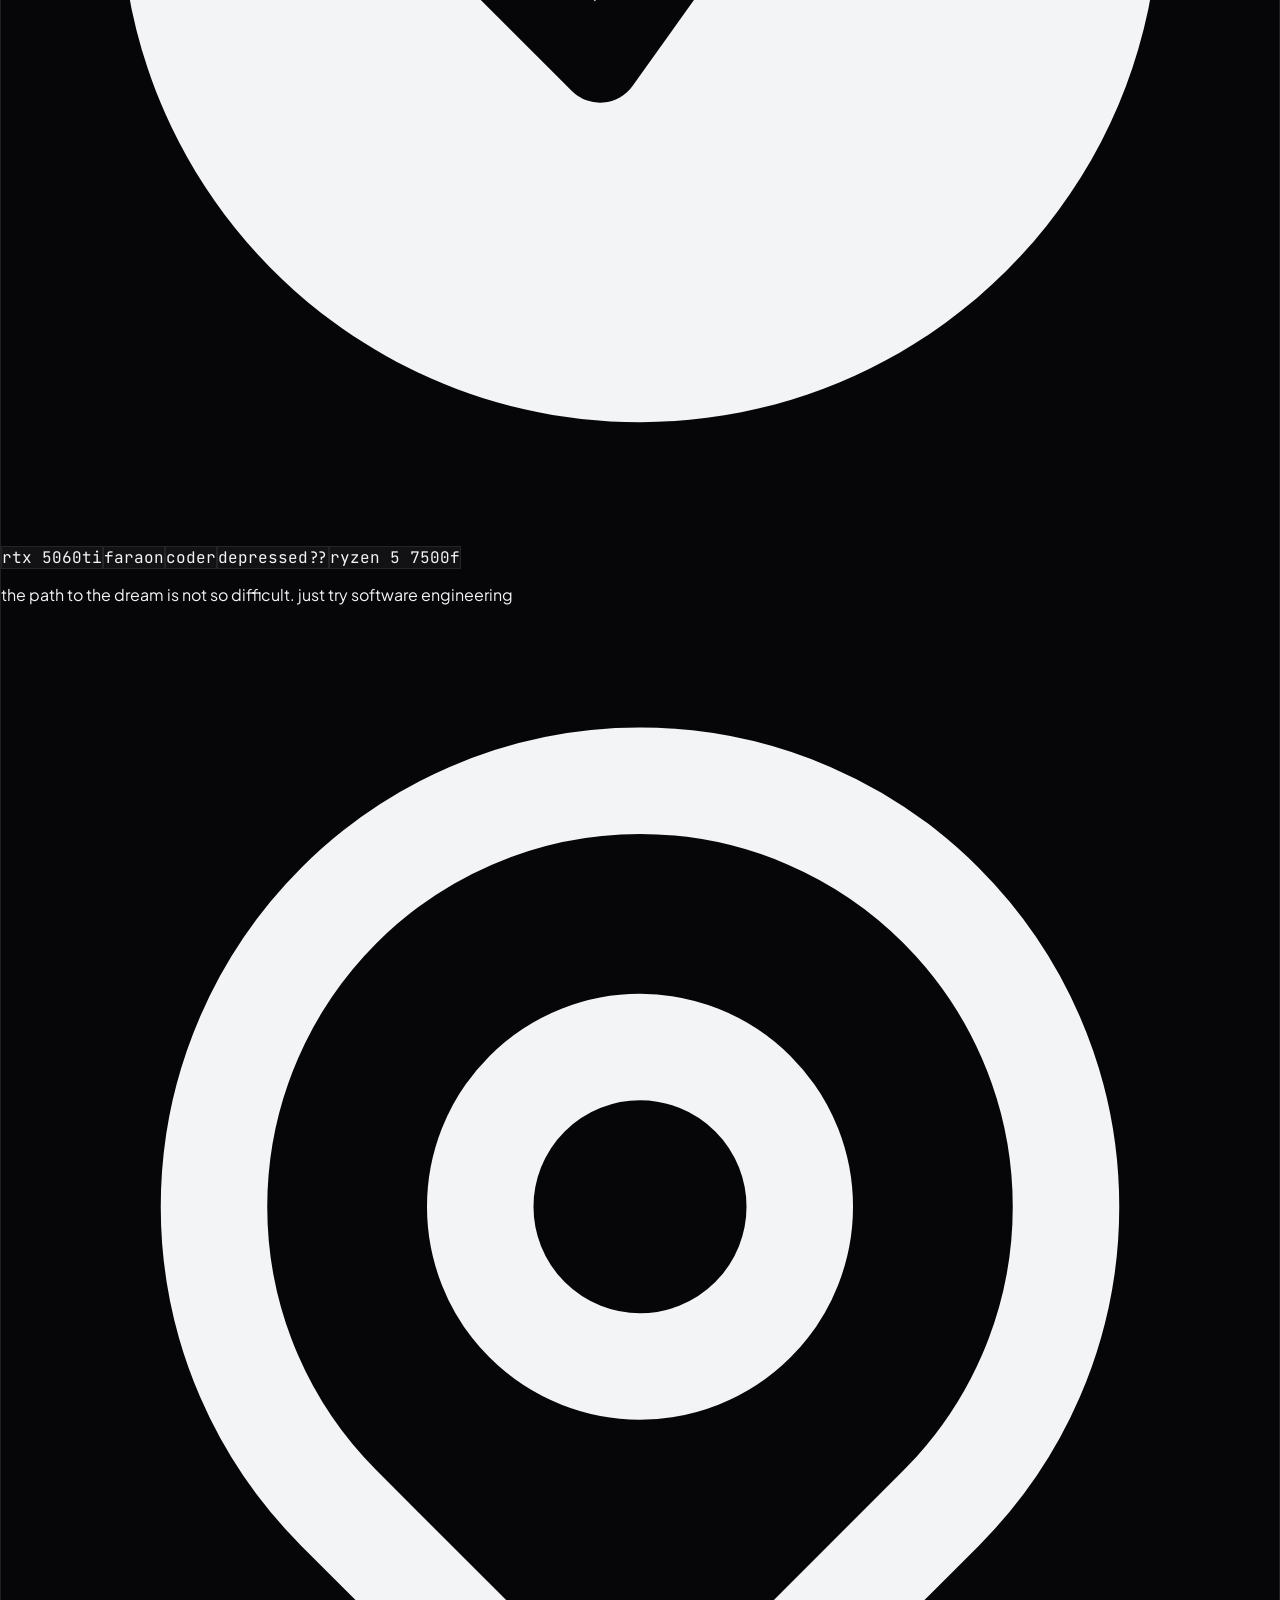
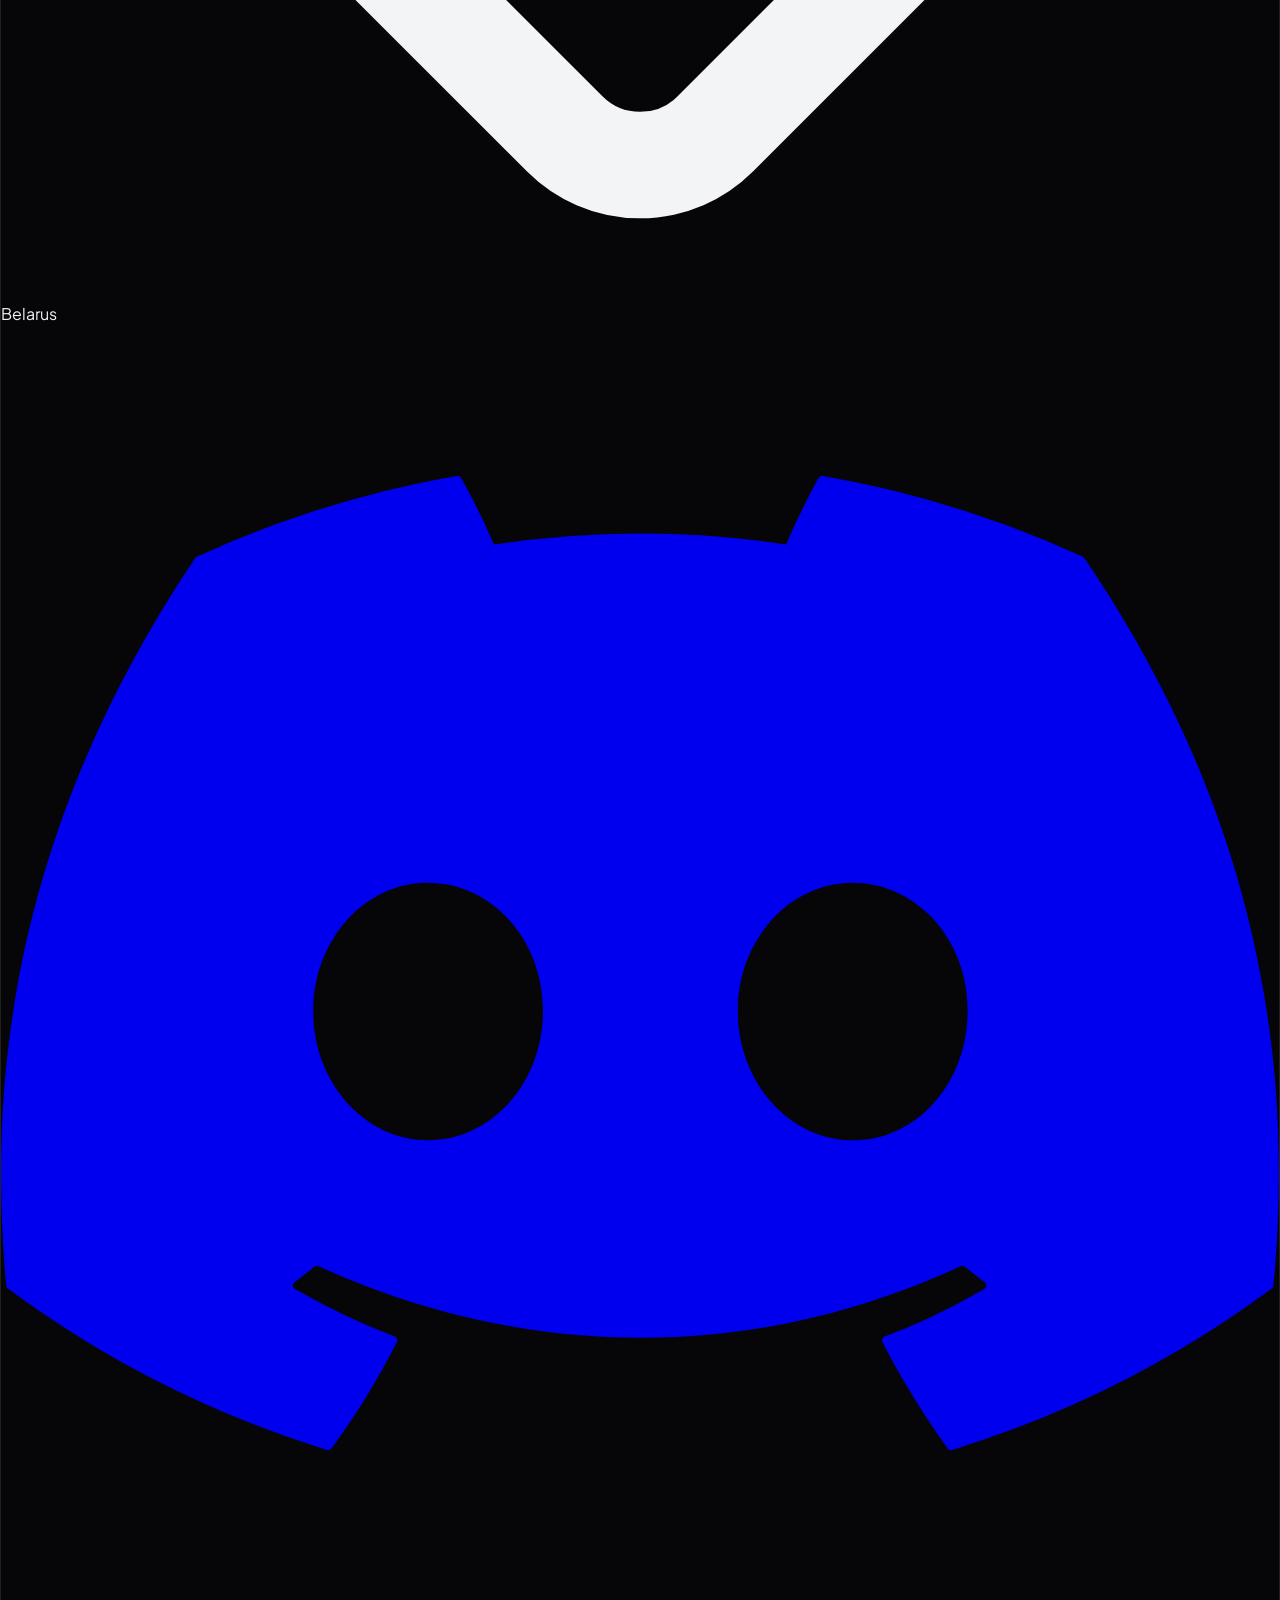
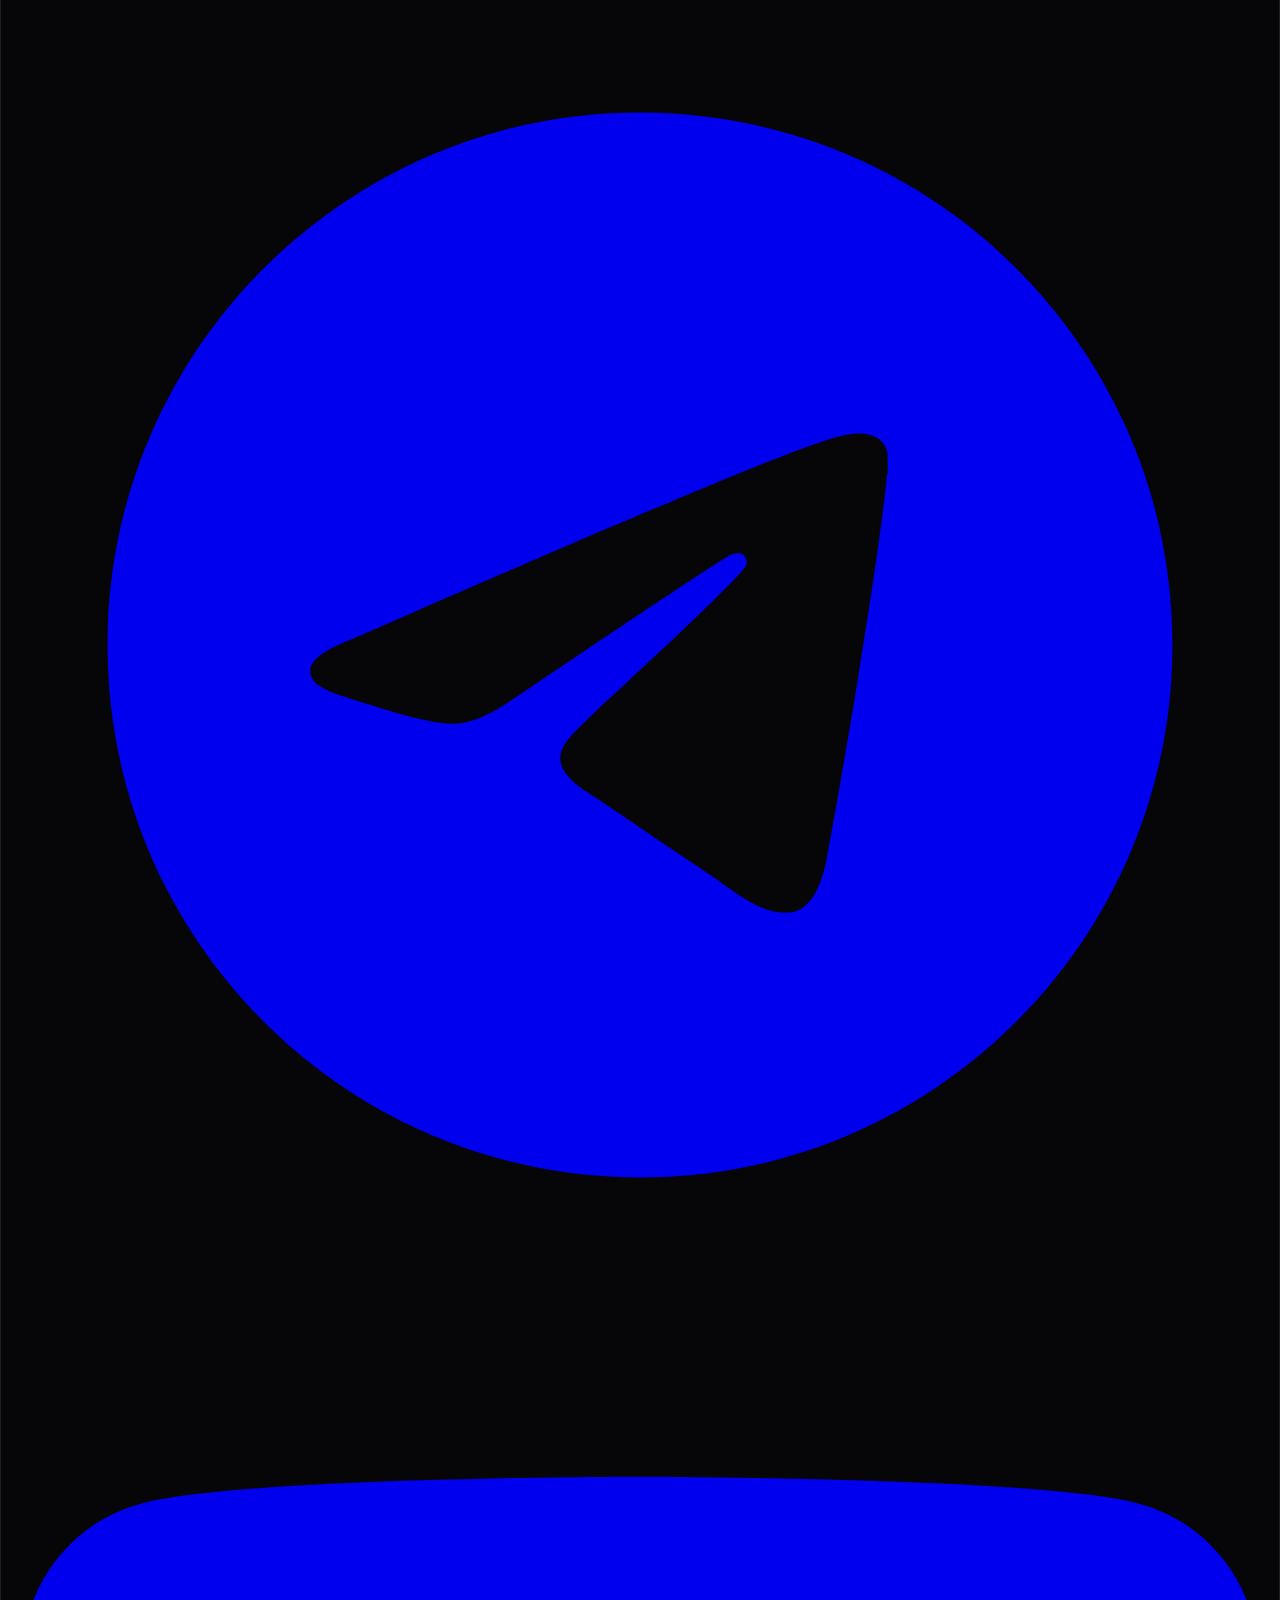
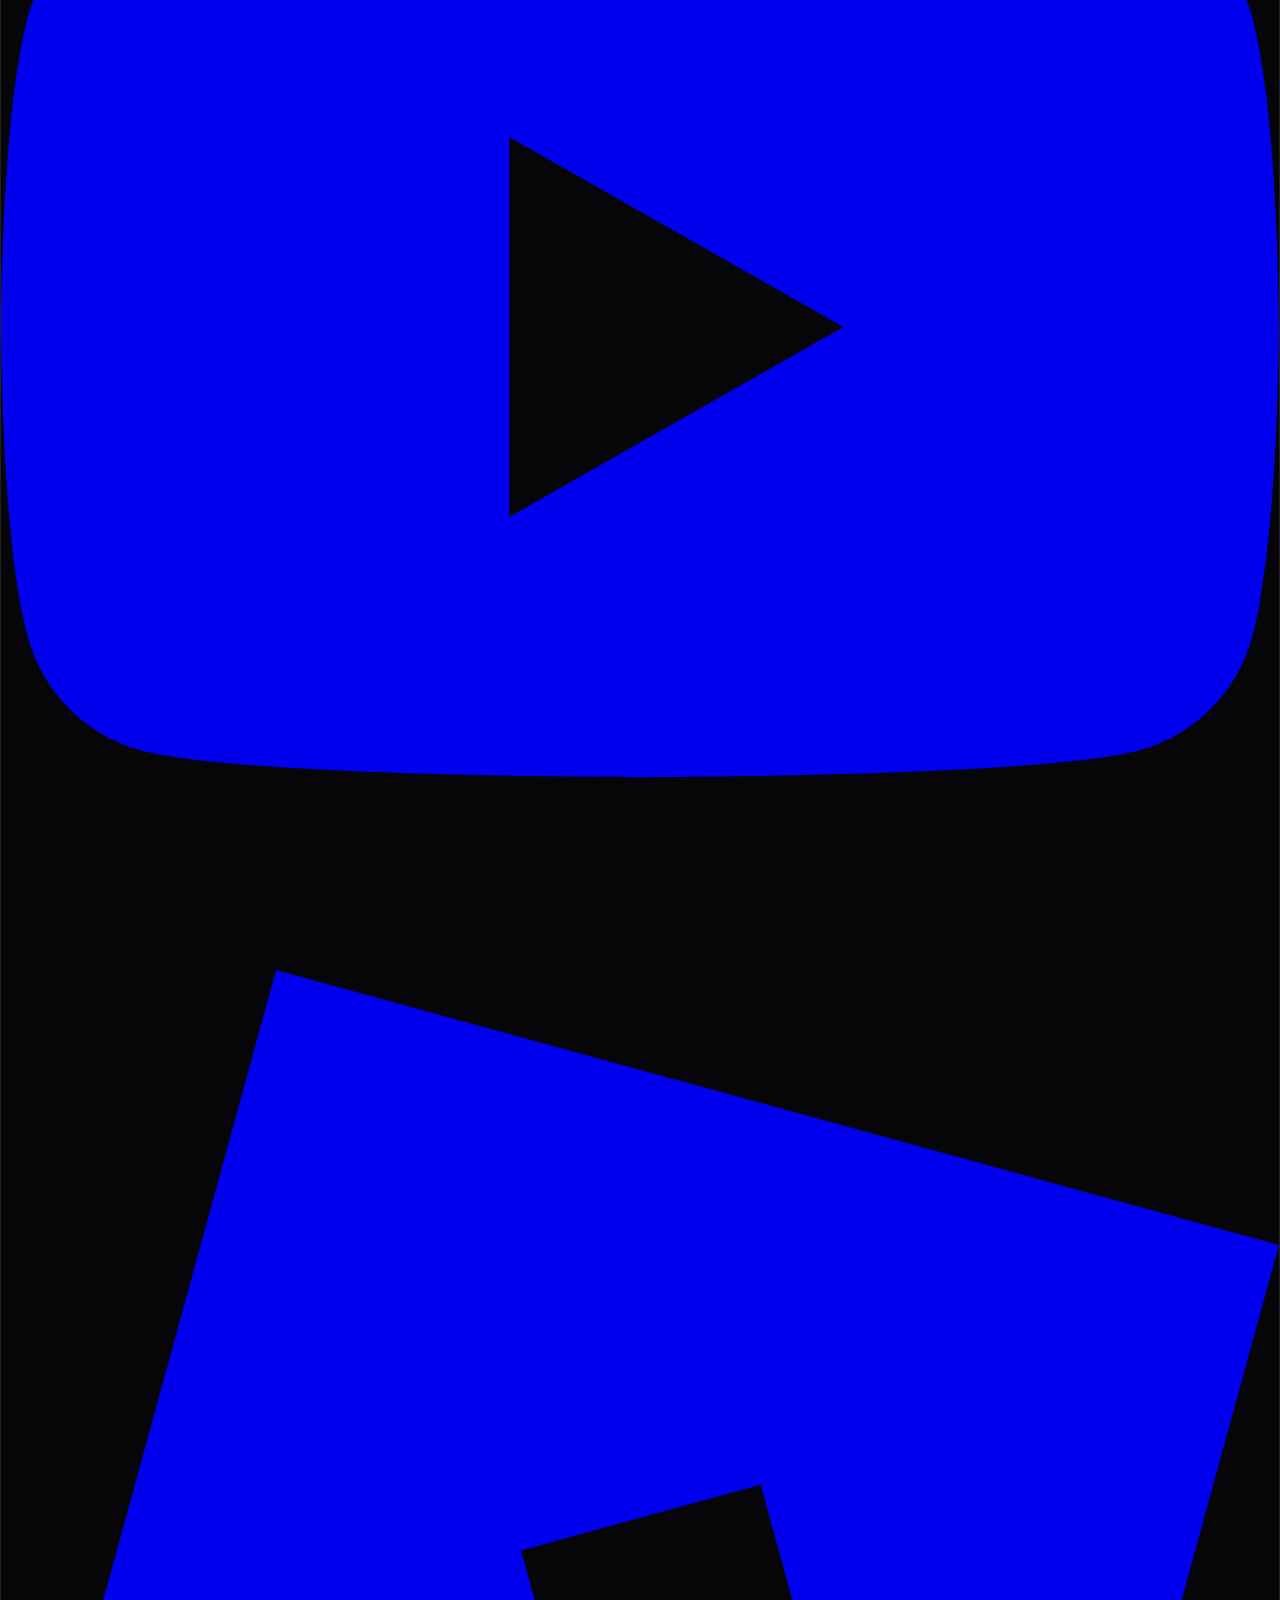
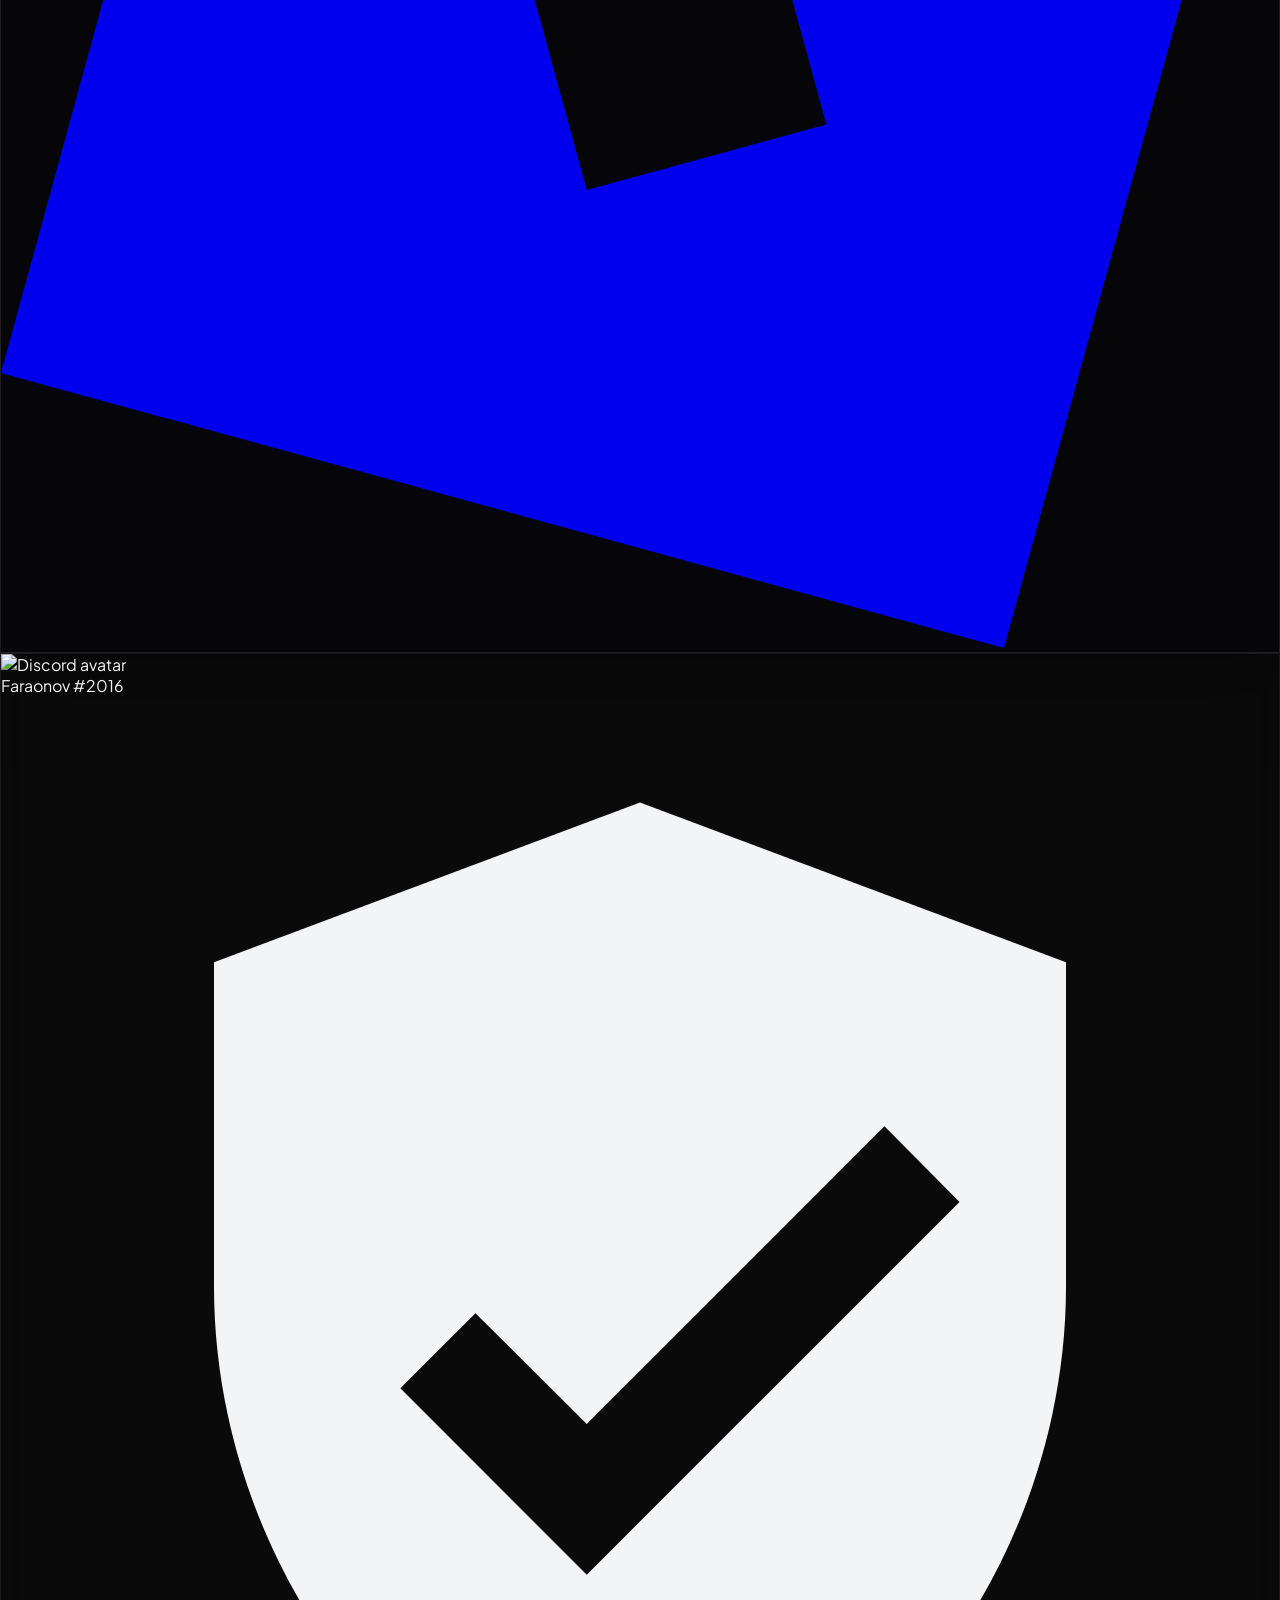
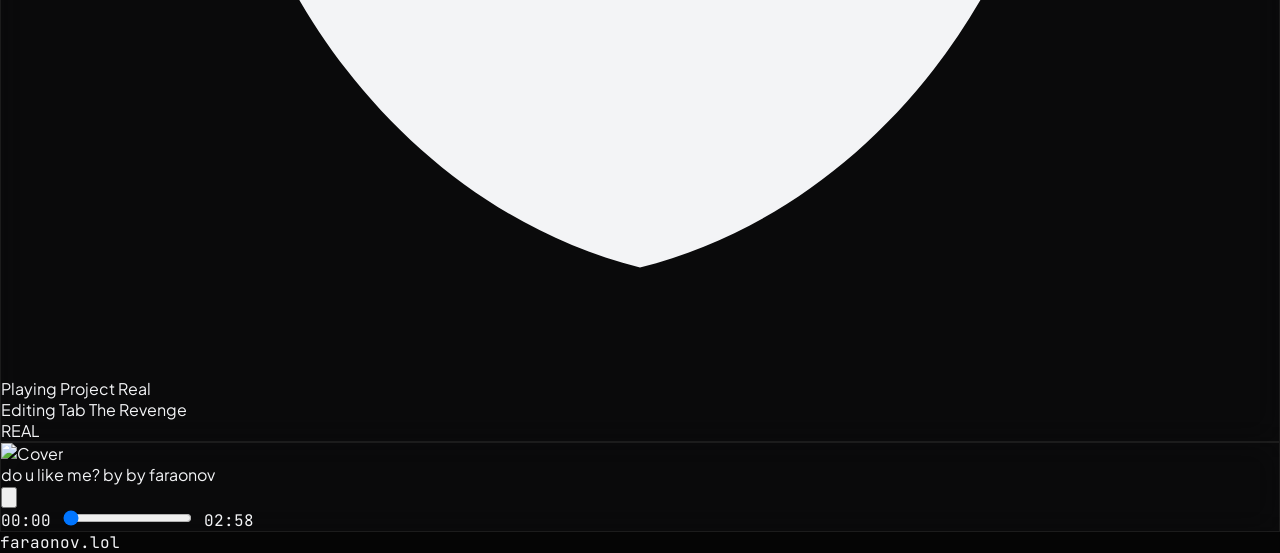
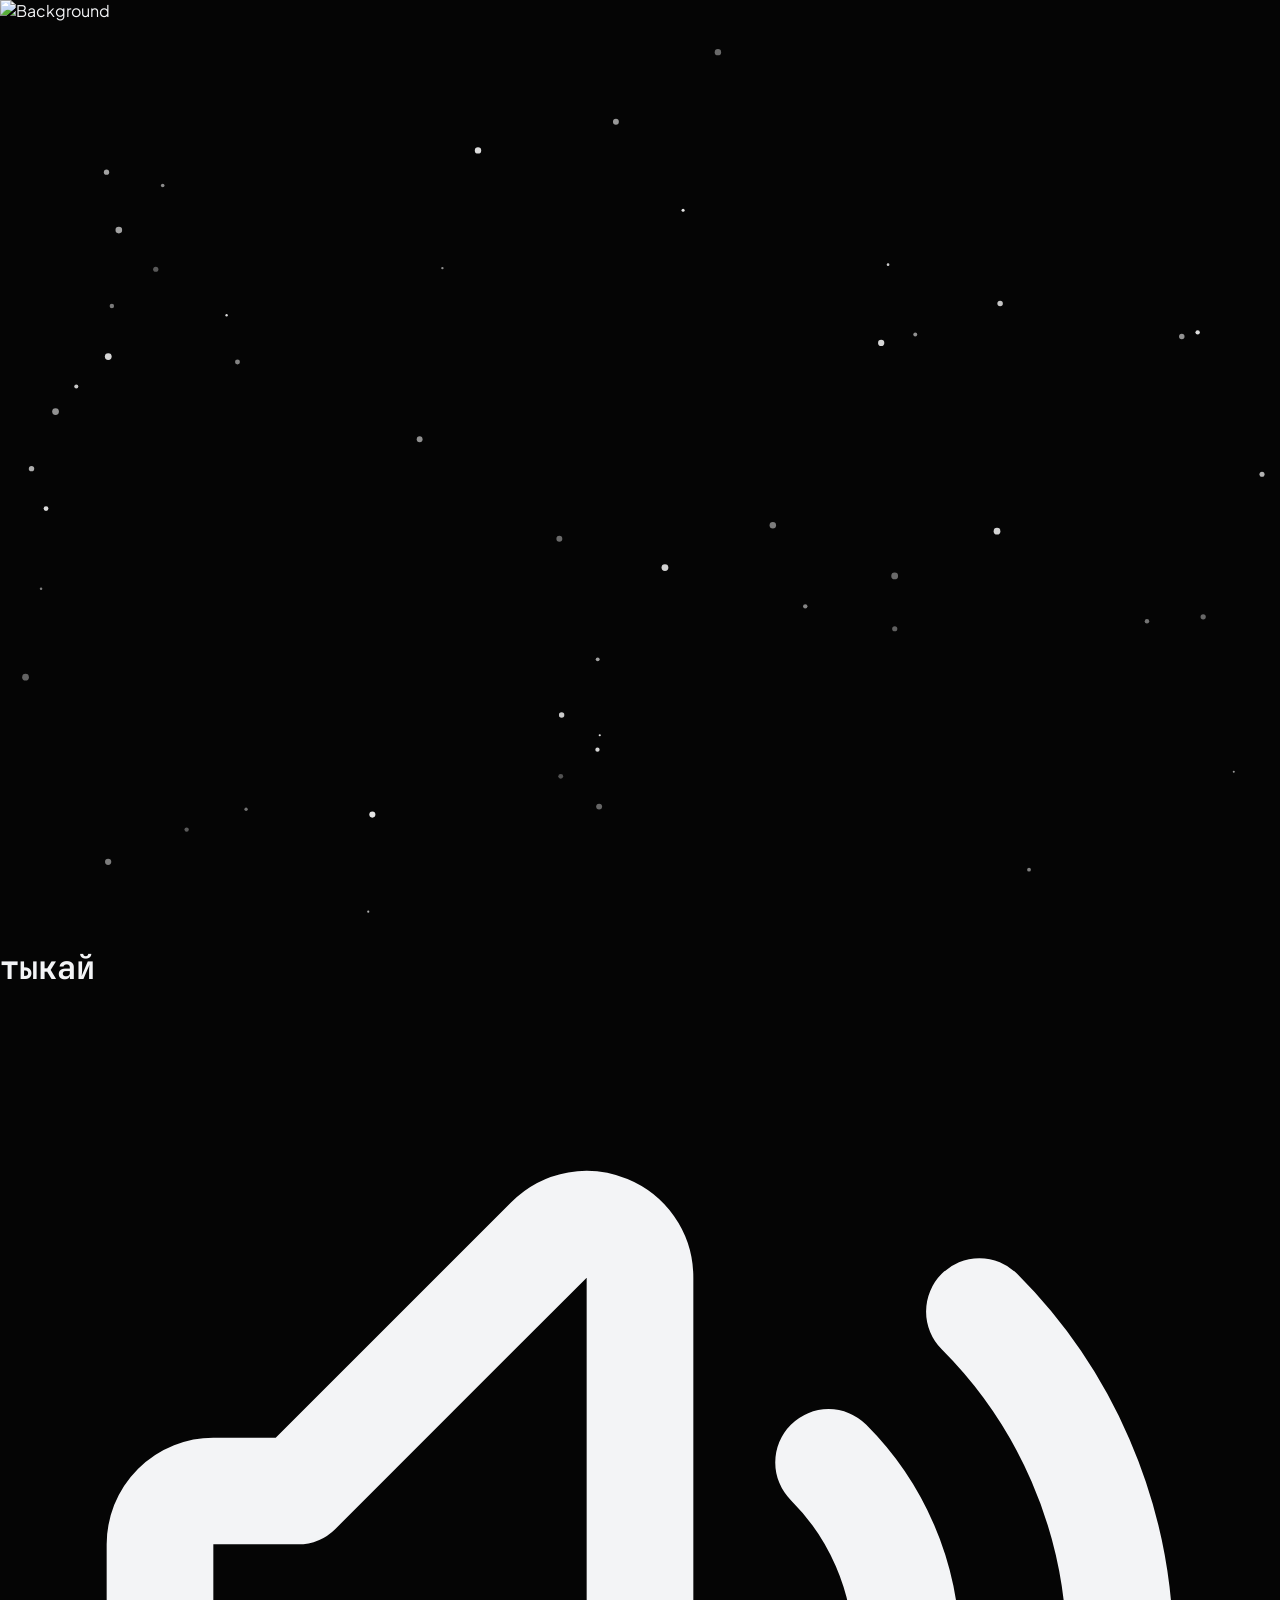
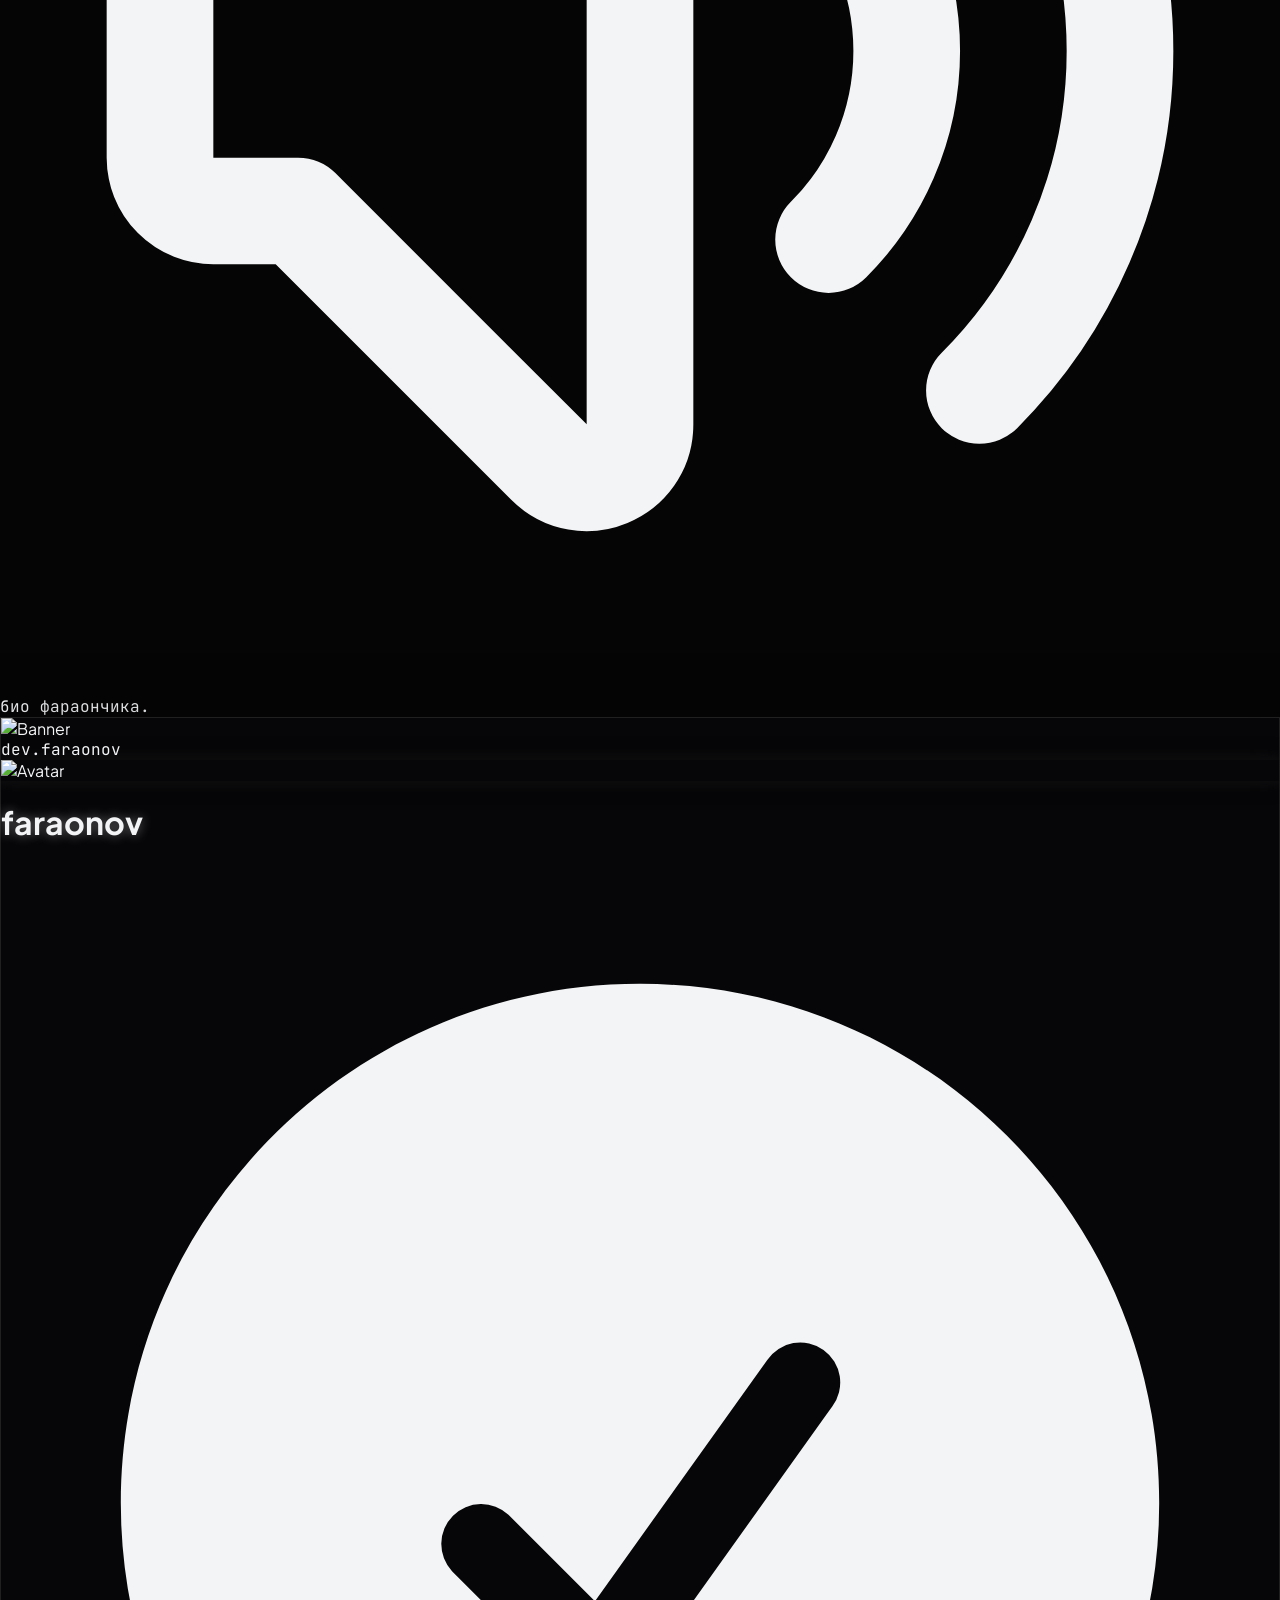
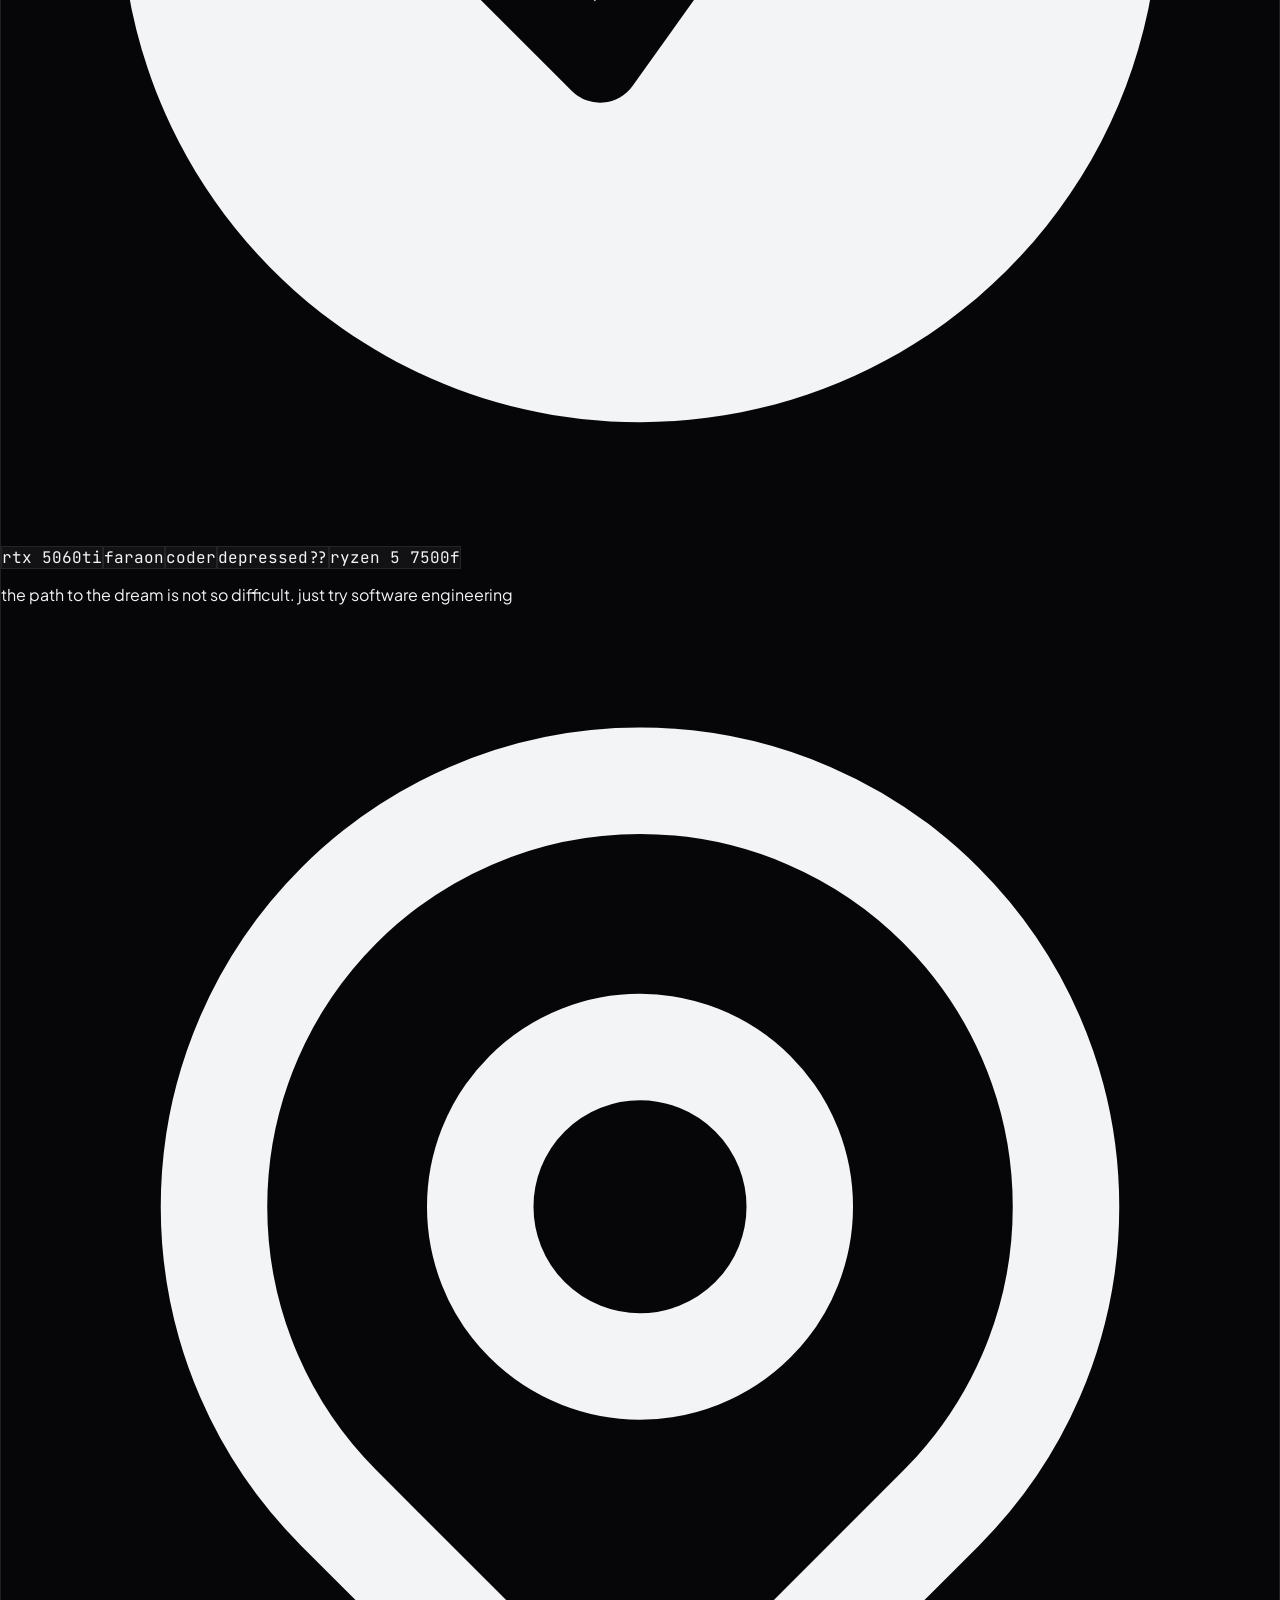
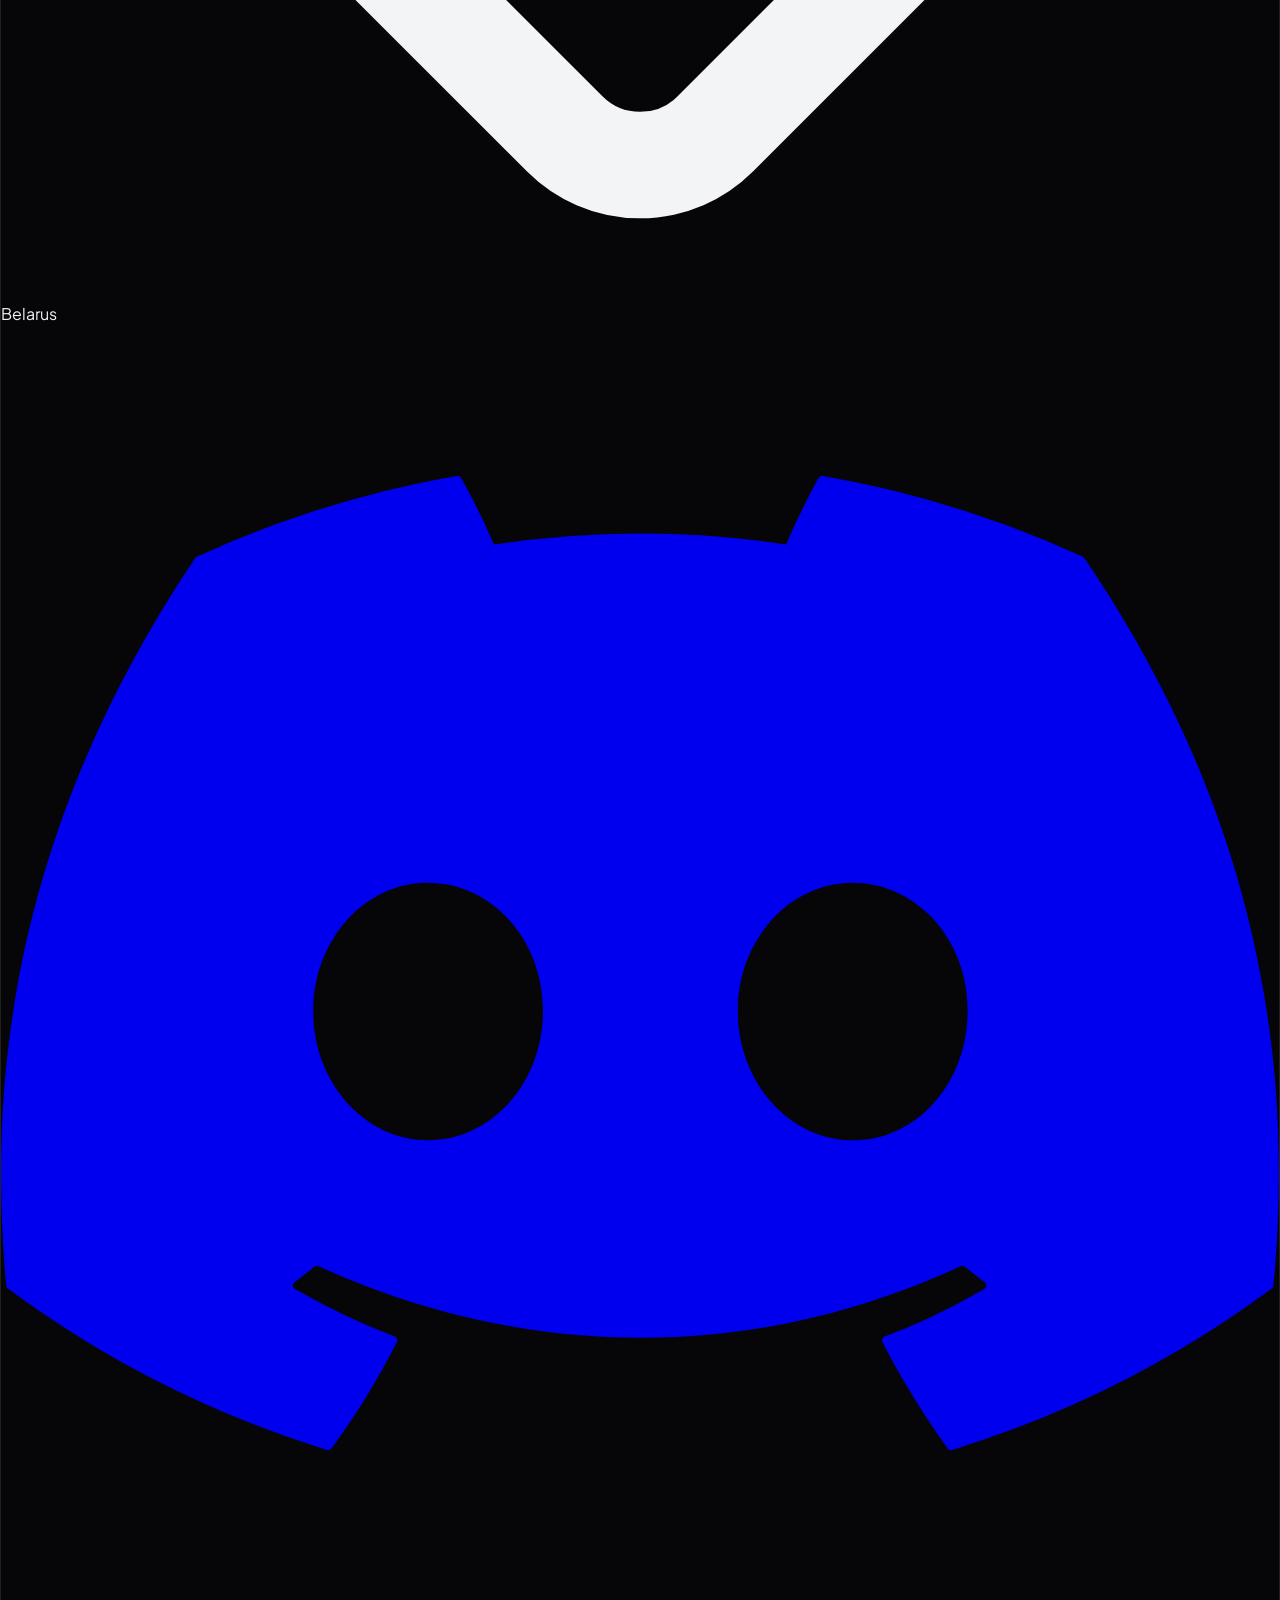
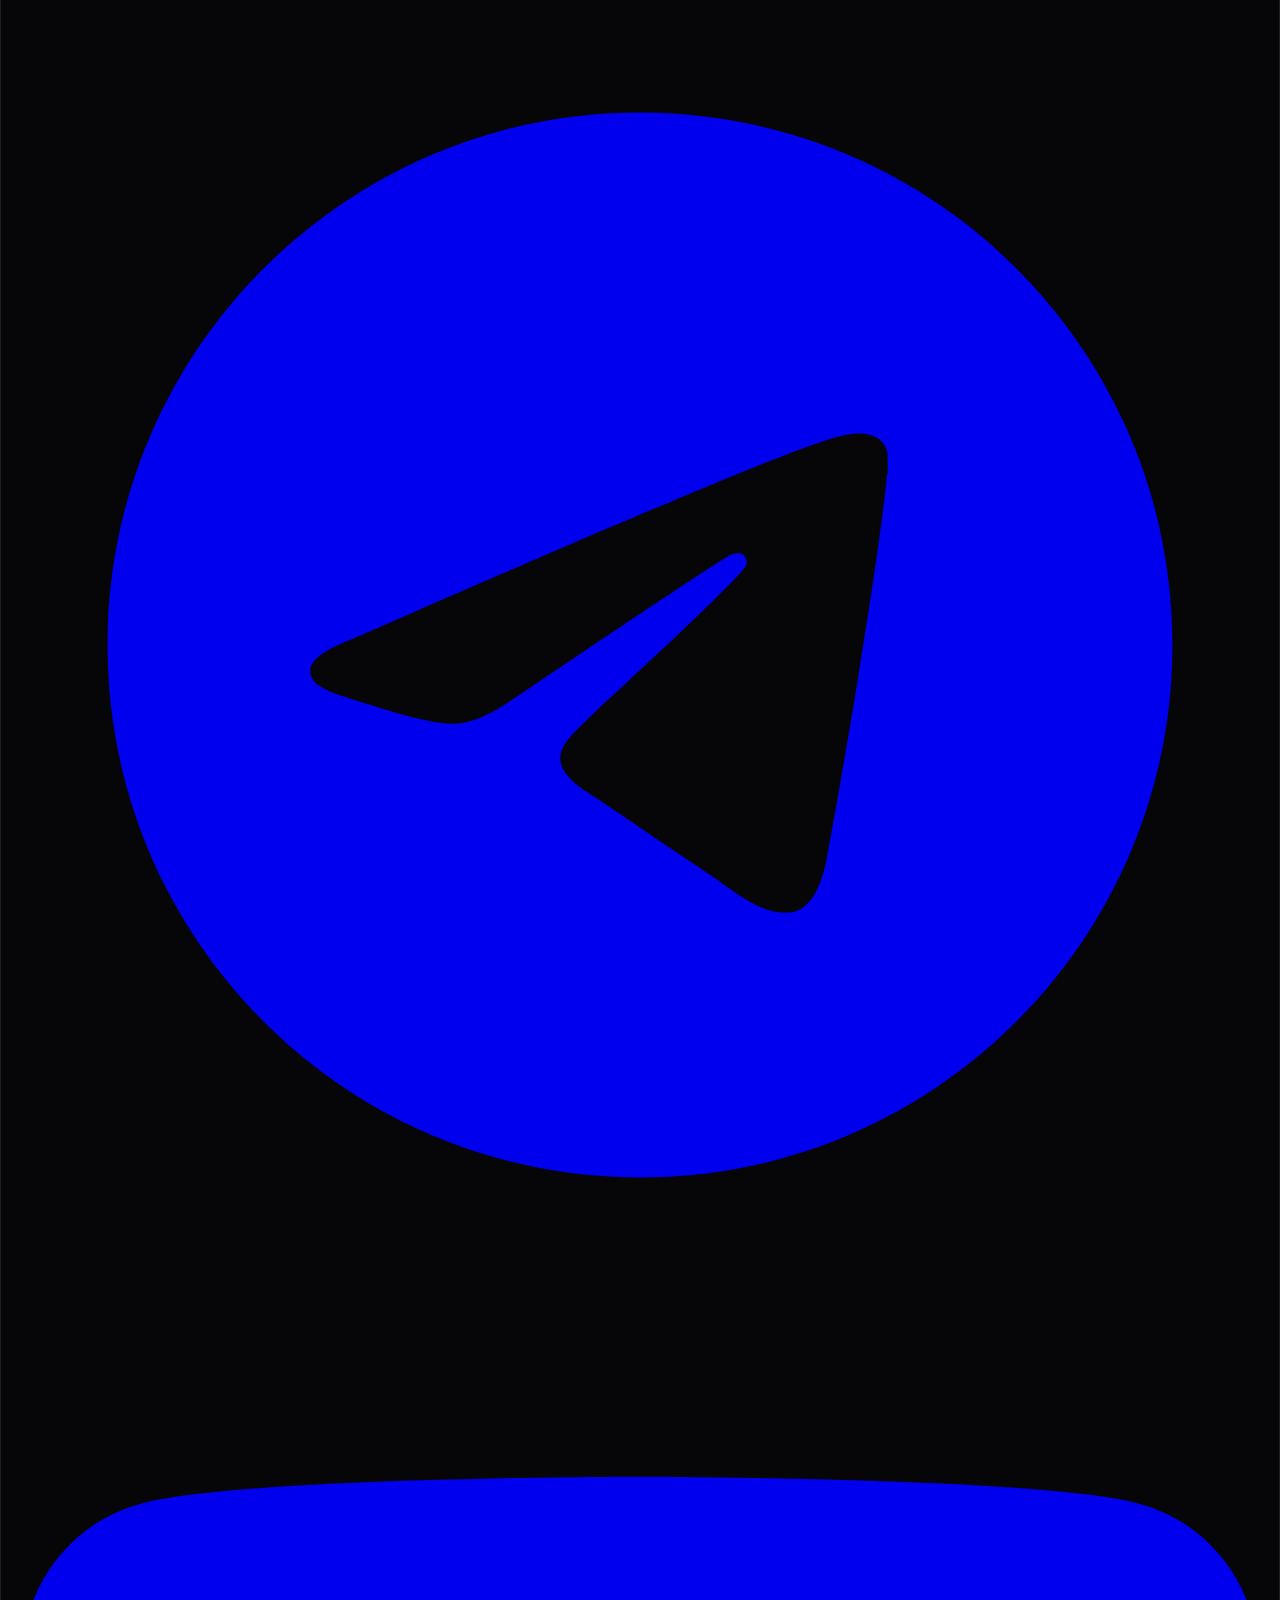
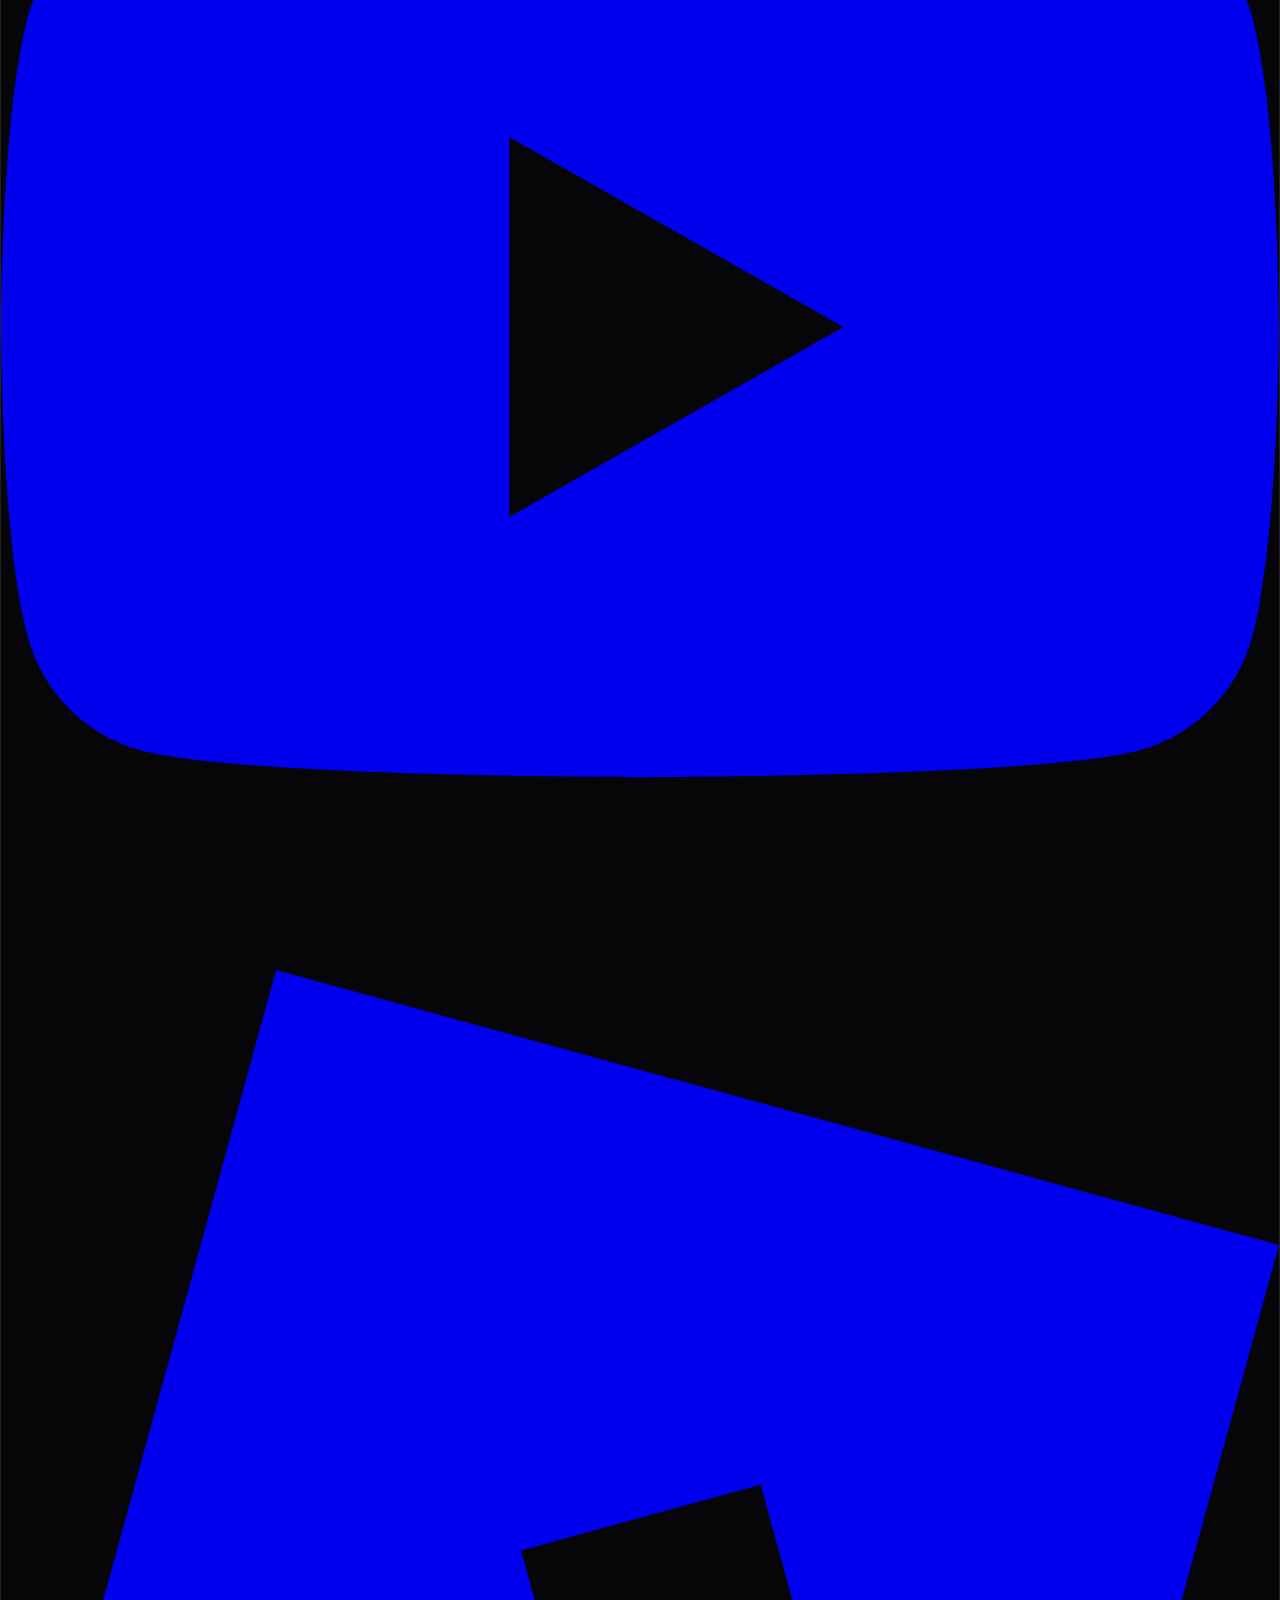
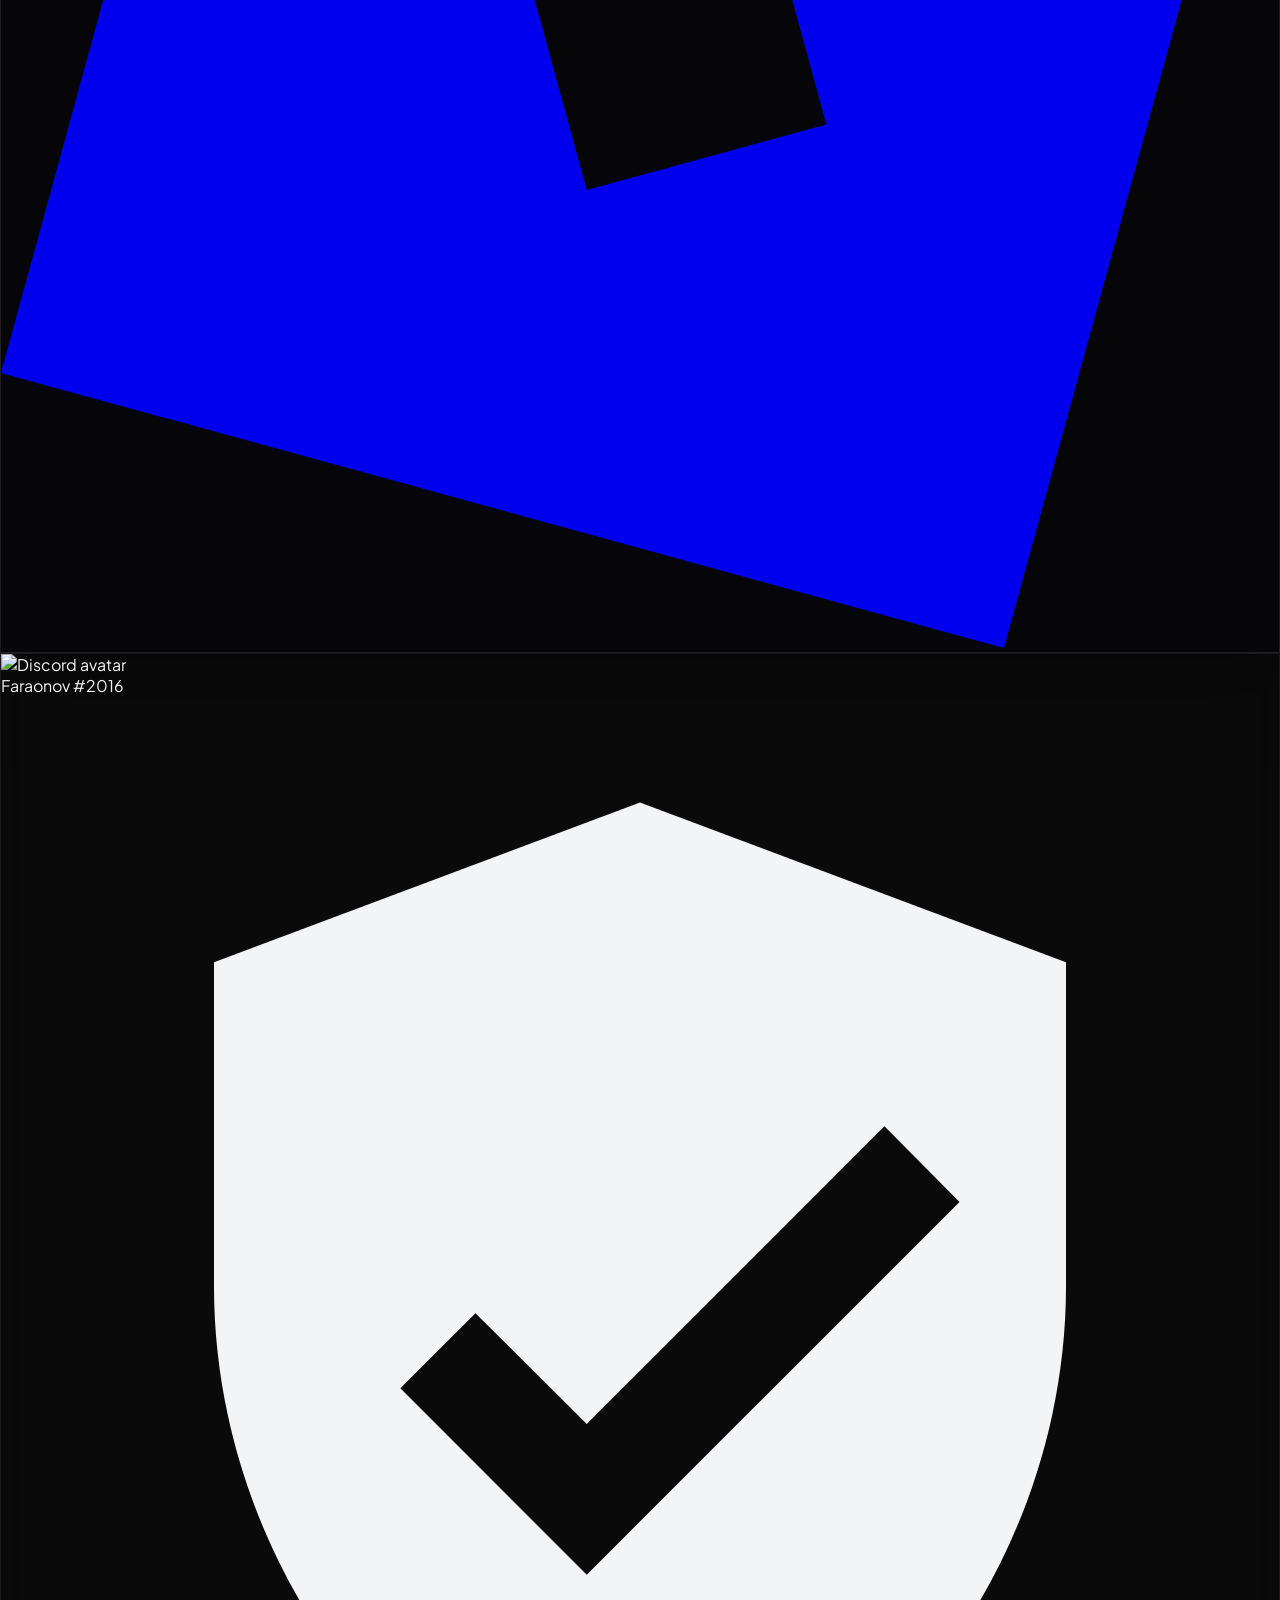
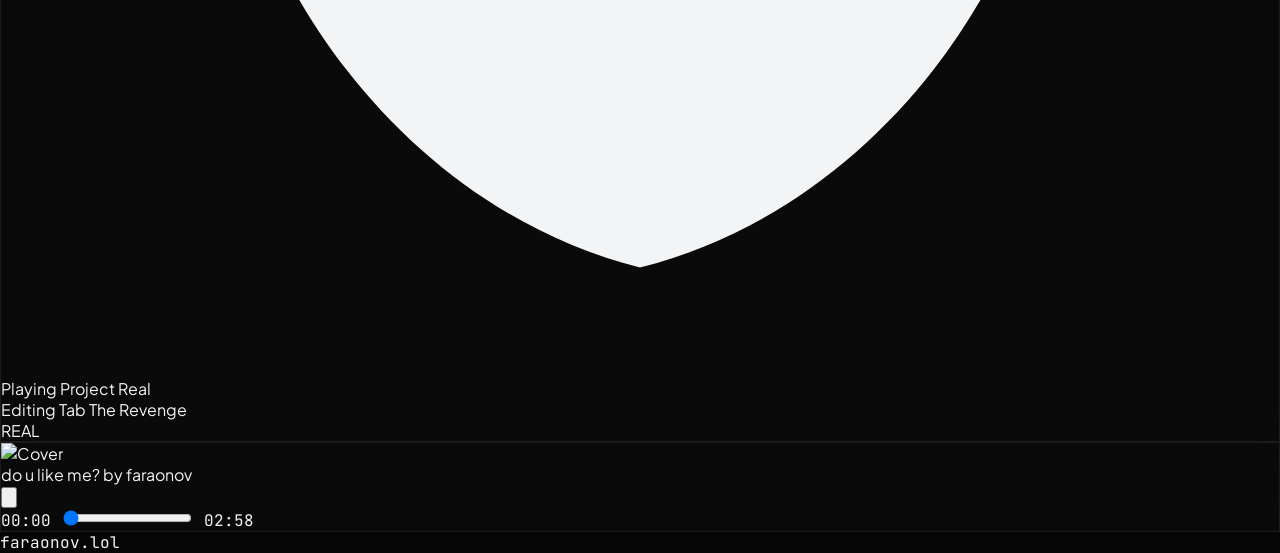
